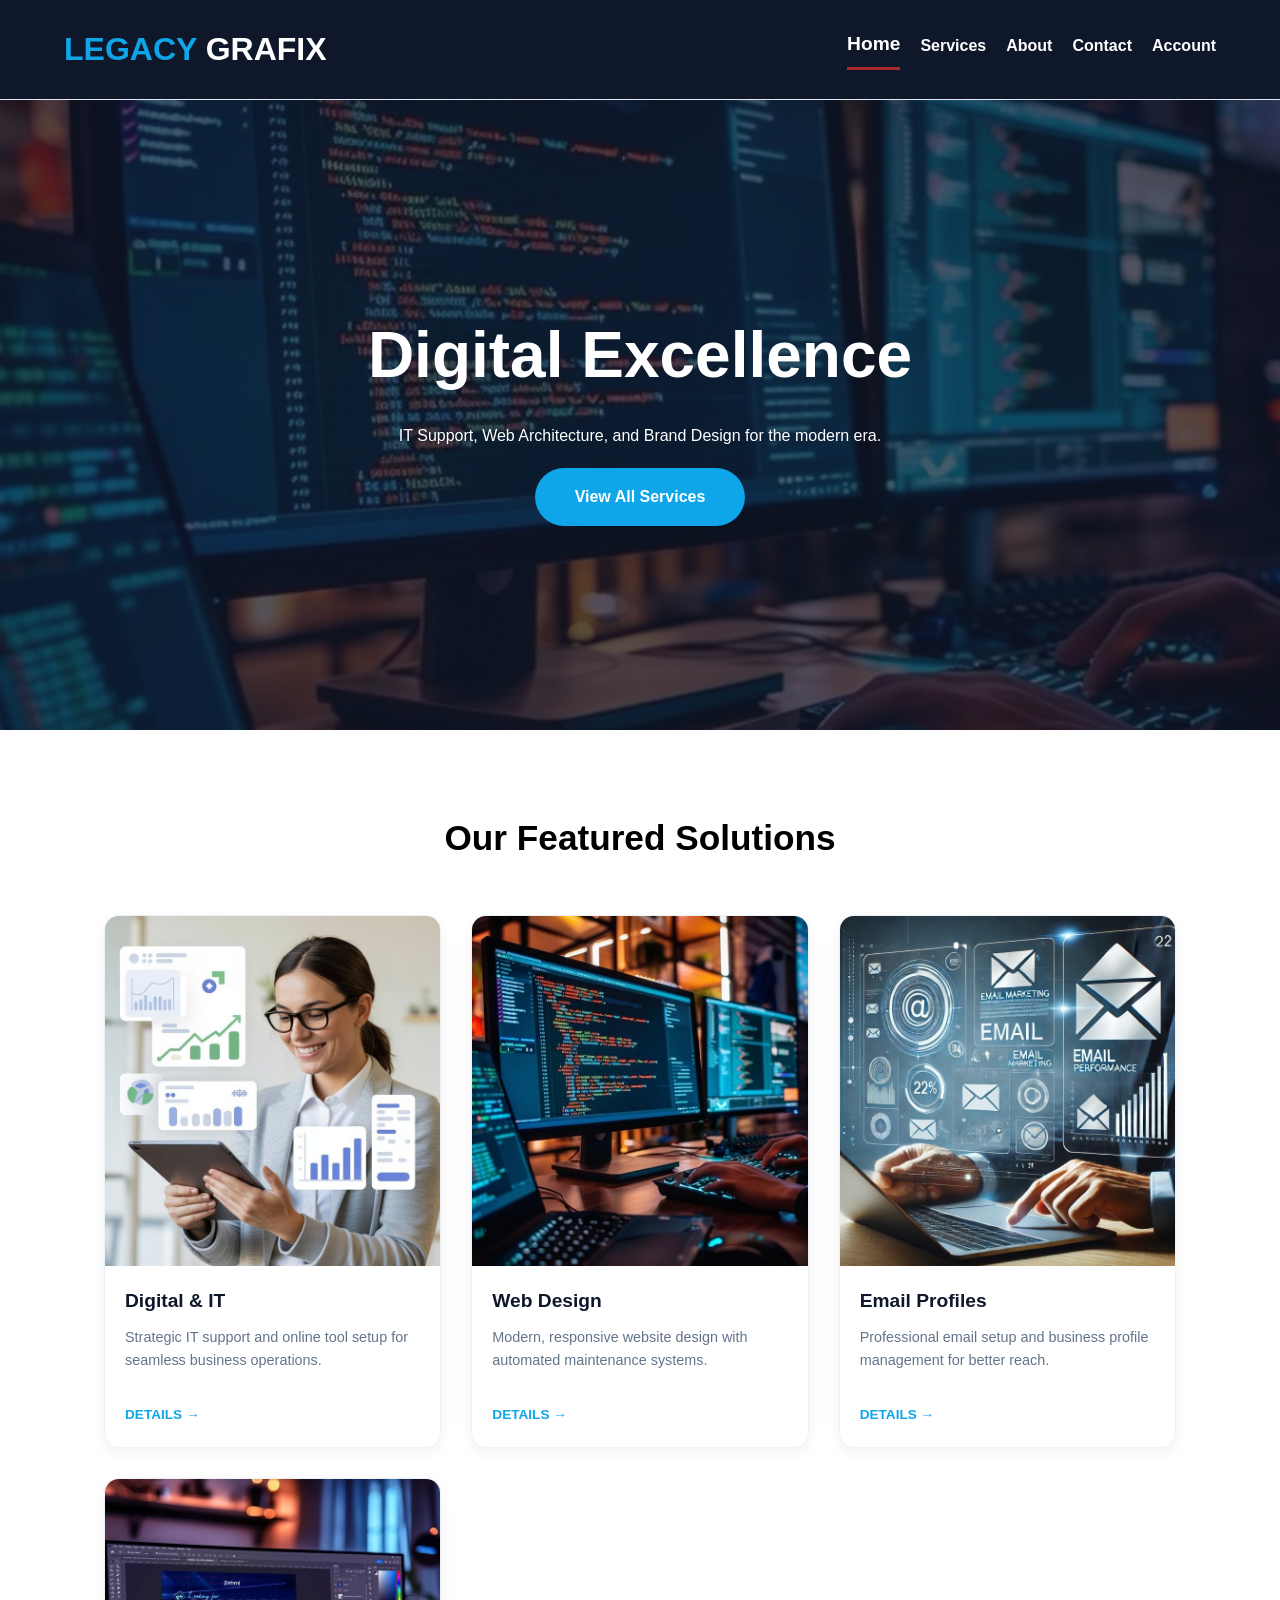
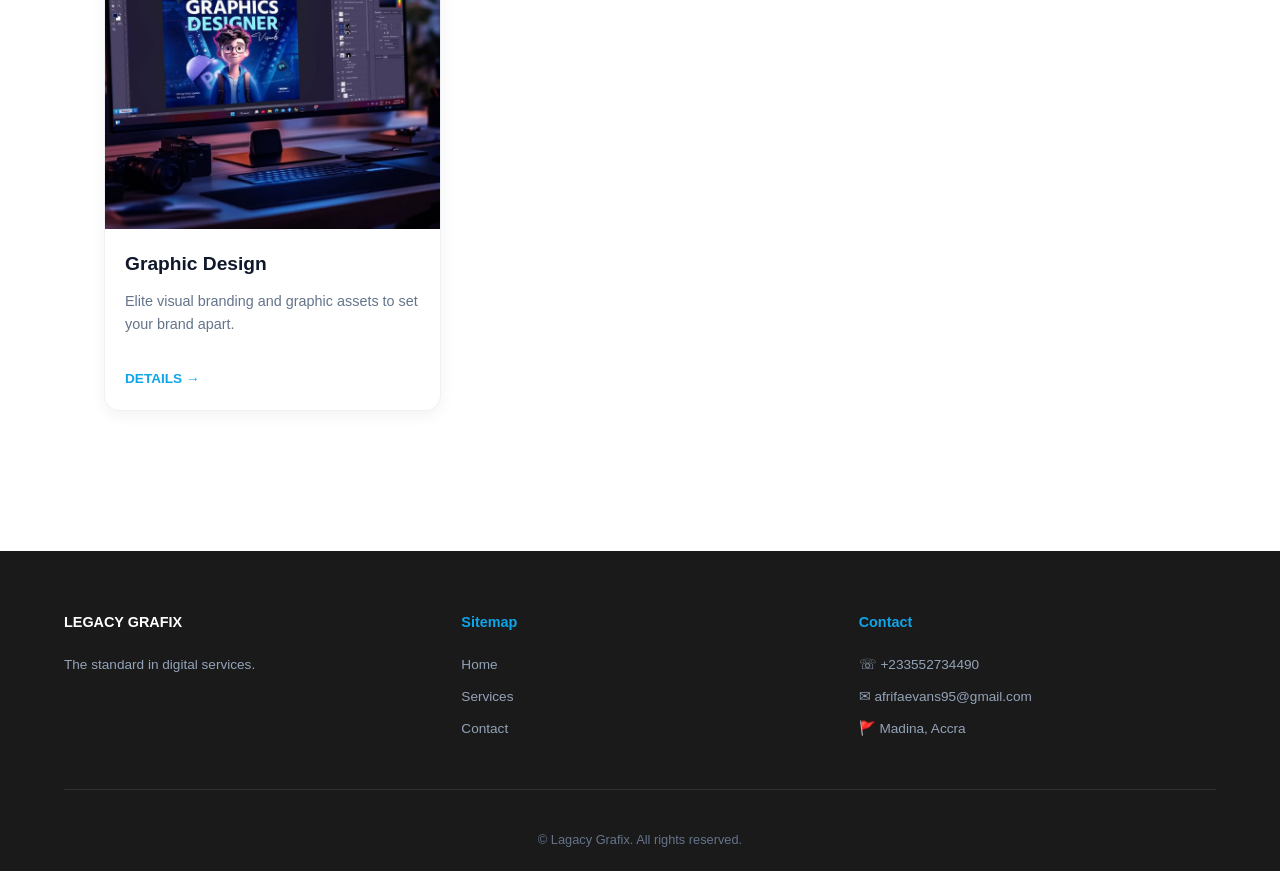
==== index.html @ 534a26d4 "Add files via upload" ====
<!DOCTYPE html>
<html lang="en">
<head>
    <meta charset="UTF-8">
    <meta name="viewport" content="width=device-width, initial-scale=1.0">
    <title>Home | Legacy Grafix</title>
    <link rel="stylesheet" href="style.css">
</head>
<body>

    <nav>
        <a class="logo" href="index.html">LEGACY <span style="color: white;">GRAFIX</span></a>
        
        <ul class="nav-links">
            <a class="nav-links active" href="index.html">Home</a>
            <a href="services.html">Services</a>
            <a href="about.html">About</a>
            <a href="contact.html">Contact</a>
            <a href="login.html">Account</a>
        </ul>
        <button class="hamburger" aria-label="Toggle menu" aria-expanded="false">
            <span></span>
            <span></span>
            <span></span>
        </button>
    </nav>

    <section class="header">
        <h1>Digital Excellence</h1>
        <p>IT Support, Web Architecture, and Brand Design for the modern era.</p>
        <a class="cta-btn" href="services.html">View All Services</a>
    </section>

    <section class="services-section">
        <h2 class="section-title">Our Featured Solutions</h2>
        
        <div class="product-grid">
            <!-- Card 1 -->
            <div class="product-card">
                <div class="product-image">
                    <img src="IMG/Digital & IT.jpg" alt="IT Services">
                </div>
                <div class="product-info">
                    <h3>Digital & IT</h3>
                    <p>Strategic IT support and online tool setup for seamless business operations.</p>
                    <a href="services.html" class="learn-more">Details &rarr;</a>
                </div>
            </div>

            <!-- Card 2 -->
            <div class="product-card">
                <div class="product-image">
                    <img src="IMG/Web Design.jpg" alt="Web Design">
                </div>
                <div class="product-info">
                    <h3>Web Design</h3>
                    <p>Modern, responsive website design with automated maintenance systems.</p>
                    <a href="services.html" class="learn-more">Details &rarr;</a>
                </div>
            </div>

            <!-- Card 3 -->
            <div class="product-card">
                <div class="product-image">
                    <img src="IMG/Email Profiles.jpg" alt="Profiles">
                </div>
                <div class="product-info">
                    <h3>Email Profiles</h3>
                    <p>Professional email setup and business profile management for better reach.</p>
                    <a href="services.html" class="learn-more">Details &rarr;</a>
                </div>
            </div>

            <!-- Card 4 -->
            <div class="product-card">
                <div class="product-image">
                    <img src="IMG/Graphics design.jpg" alt="Graphic Design">
                </div>
                <div class="product-info">
                    <h3>Graphic Design</h3>
                    <p>Elite visual branding and graphic assets to set your brand apart.</p>
                    <a href="services.html" class="learn-more">Details &rarr;</a>
                </div>
            </div>
        </div>
    </section>

    <footer>
        <div class="footer-grid">
            <div class="footer-col">
                <h4 style="color: white;">LEGACY GRAFIX</h4>
                <p>The standard in digital services.</p>
            </div>
            <div class="footer-col">
                <h4>Sitemap</h4>
                <a href="index.html">Home</a>
                <a href="services.html">Services</a>
                <a href="contact.html">Contact</a>
            </div>
            <div class="footer-col">
                <h4>Contact</h4>
                <p>&#9743; +233552734490</p>
                <p>&#9993; afrifaevans95@gmail.com</p>
                <p>&#128681; Madina, Accra</p>
            </div>
        </div>
        <div class="footer-bottom"> &copy; Lagacy Grafix. All rights reserved.</div>
    </footer>

    <script src="script.js"></script>
</body>
</html>
---- style.css ----
:root {
  --primary: #0ea5e9;
  --dark: #0f172a;
  --light: #f8fafc;
  --white: #ffffff;
  --text-muted: #64748b;
}
* {
  box-sizing: border-box;
  margin: 0;
  padding: 0;
}

a {
  text-decoration: none;
}

body {
  font-family: "Inter", sans-serif;
  line-height: 1.6;
}

/* NAVIGATION */
nav {
  display: flex;
  justify-content: space-between;
  padding: 1.5rem 5%;
  background: var(--dark);
  backdrop-filter: blur(10px);
  position: sticky;
  top: 0;
  z-index: 100;
  border-bottom: 1px solid #e2e8f0;
  align-items: center;
}
.logo {
  font-weight: 800;
  font-size: 2rem;
  color: var(--primary);
  text-decoration: none;
}
.nav-links a {
  margin-left: 20px;
  text-decoration: none;
  color: #ffffff;
  font-weight: 600;
  font-size: 1rem;
  padding-bottom: 8px;
}
.nav-links a:hover {
  color: #666;
  border-bottom: 3px solid #666;
  padding-bottom: 8px;
}
.nav-links.active {
  border-bottom: 3px solid brown;
  font-weight: 800;
  font-weight: bolder;
  color: white;
  padding-bottom: 8px;
  font-size: 1.2rem;
}
.nav-links.active:hover {
  color: #0ea5e9;
  border-bottom: 3px solid brown;
  padding-bottom: 8px;
}
/* Index page */
.header {
  height: 70vh;
  display: flex;
  flex-direction: column;
  justify-content: center;
  align-items: center;
  text-align: center;
  background:
    linear-gradient(rgba(15, 23, 42, 0.7), rgba(15, 23, 42, 0.7)),
    url("IMG/Web\ Design.jpg");
  background-size: cover;
  background-position: center;
  color: white;
  padding: 0 10%;
}
h1 {
  font-size: clamp(2.5rem, 5vw, 4rem);
  margin-bottom: 1rem;
}
.cta-btn {
  background: var(--primary);
  color: white;
  padding: 1rem 2.5rem;
  border-radius: 50px;
  text-decoration: none;
  font-weight: bold;
  transition: 0.3s;
  display: inline-block;
  margin-top: 20px;
}
.cta-btn:hover {
  background: rgb(143, 37, 37);
  transform: translateY(-10px);
}

/* SERVICES SECTION */
.services-section {
  padding: 80px 5%;
  max-width: 1200px;
  margin: 0 auto;
  text-align: center;
}
.section-title {
  font-size: 2.2rem;
  margin-bottom: 3rem;
}

.product-grid {
  display: grid;
  grid-template-columns: repeat(auto-fit, minmax(250px, 1fr));
  gap: 30px;
}

.product-card {
  background: var(--white);
  border-radius: 15px;
  overflow: hidden;
  box-shadow: 0 5px 15px rgba(0, 0, 0, 0.05);
  transition: 0.3s;
  text-align: left;
  border: 1px solid #edf2f7;
}

.product-card:hover {
  transform: translateY(-10px);
  box-shadow: 0 15px 30px rgba(0, 0, 0, 0.1);
}

.product-image {
  width: 100%;
  height: 350px;
  overflow: hidden;
}

.product-image img {
  width: 100%;
  height: 100%;
  object-fit: cover;
}

.product-info {
  padding: 20px;
}

.product-info h3 {
  font-size: 1.2rem;
  margin-bottom: 10px;
  color: var(--dark);
}

.product-info p {
  font-size: 0.9rem;
  color: var(--text-muted);
  margin-bottom: 15px;
  height: 60px;
  overflow: hidden;
}

.learn-more {
  color: #0ea5e9;
  text-decoration: none;
  font-weight: 700;
  font-size: 0.85rem;
  text-transform: uppercase;
}

/* CONTAINER */
.container {
  padding: 4rem 5%;
  max-width: 1300px;
  margin: 0 auto;
}
.header-box {
  text-align: center;
  margin-bottom: 4rem;
}
.header-box h1 {
  font-size: 2.5rem;
  margin-bottom: 10px;
}

/* E-COMMERCE STYLE GRID */
.product-grid {
  display: grid;
  grid-template-columns: repeat(auto-fit, minmax(280px, 1fr));
  gap: 30px;
}

/* SERVICE CARD */
.service-card {
  background: var(--white);
  border-radius: 16px;
  overflow: hidden;
  box-shadow: 0 4px 20px rgba(0, 0, 0, 0.08);
  transition:
    transform 0.3s ease,
    box-shadow 0.3s ease;
  display: flex;
  flex-direction: column;
}

.service-card:hover {
  transform: translateY(-8px);
  box-shadow: 0 12px 30px rgba(0, 0, 0, 0.15);
}

.image-frame {
  width: 100%;
  height: 220px;
  overflow: hidden;
}

.image-frame img {
  width: 100%;
  height: 350px;
  object-fit: cover;
  transition: transform 0.5s ease;
}

.service-card:hover img {
  transform: scale(1.1);
}

.content-frame {
  padding: 24px;
  display: flex;
  flex-direction: column;
  flex-grow: 1;
}

.category-tag {
  font-size: 0.75rem;
  text-transform: uppercase;
  color: var(--primary);
  font-weight: 700;
  letter-spacing: 1px;
  margin-bottom: 10px;
}

.content-frame h3 {
  font-size: 1.3rem;
  margin-bottom: 12px;
  color: var(--dark);
}

.content-frame p {
  font-size: 0.95rem;
  color: var(--text-muted);
  margin-bottom: 20px;
  flex-grow: 1;
}

.btn-order {
  background: #0ea5e9;
  color: white;
  text-align: center;
  padding: 12px;
  border-radius: 8px;
  text-decoration: none;
  font-weight: 600;
  transition: background 0.3s;
}

.btn-order:hover {
  background: #0284c7;
}

/* About Page */
.about-header {
  max-width: 800px;
  margin: 5rem auto 2rem;
  padding: 0 20px;
  text-align: center;
}
.about-header h1 {
  font-size: 3rem;
  margin-bottom: 1.5rem;
  letter-spacing: -1px;
}
.highlight {
  color: #0ea5e9;
  font-weight: bold;
}

/* MISSION & VISION SECTION */
.mv-container {
  display: grid;
  grid-template-columns: repeat(auto-fit, minmax(300px, 1fr));
  gap: 30px;
  max-width: 1100px;
  margin: 0 auto 5rem;
  padding: 0 5%;
}

.mv-card {
  background: var(--white);
  padding: 40px;
  border-radius: 24px;
  border: 1px solid #e2e8f0;
  box-shadow: 0 10px 30px rgba(0, 0, 0, 0.02);
  transition: 0.3s;
  position: relative;
  overflow: hidden;
}

.mv-card:hover {
  transform: translateY(-5px);
  border-color: var(--primary);
}

.mv-card h2 {
  font-size: 1.8rem;
  margin-bottom: 15px;
  color: var(--dark);
  display: flex;
  align-items: center;
  gap: 10px;
}

.mv-card p {
  color: var(--text-muted);
  font-size: 1.05rem;
}

.icon-circle {
  width: 45px;
  height: 45px;
  background: #e0f2fe;
  color: var(--primary);
  border-radius: 50%;
  display: flex;
  align-items: center;
  justify-content: center;
  font-weight: bold;
  font-size: 1.2rem;
}

/* TEAM SECTION */
.team-section {
  padding: 4rem 5%;
  max-width: 1200px;
  margin: 0 auto;
  text-align: center;
}
.team-section h2 {
  font-size: 2.2rem;
  margin-bottom: 3rem;
}
.team-grid {
  display: grid;
  grid-template-columns: repeat(auto-fit, minmax(250px, 1fr));
  gap: 40px;
}
.team-card {
  background: transparent;
  transition: 0.3s;
  display: flex;
  flex-direction: column;
  align-items: center;
}
.team-card:hover {
  transform: translateY(-10px);
}
.member-image {
  width: 200px;
  height: 200px;
  border-radius: 50%;
  overflow: hidden;
  margin-bottom: 1.5rem;
  border: 4px solid var(--primary);
  box-shadow: 0 10px 20px rgba(0, 0, 0, 0.1);
}
.member-image img {
  width: 100%;
  height: 400px;
  object-fit: cover;
}
.member-info {
  padding: 0;
}
.member-info h3 {
  font-size: 1.25rem;
  margin-bottom: 5px;
  color: var(--dark);
}
.member-info p {
  color: #0ea5e9;
  font-weight: 700;
  font-size: 0.85rem;
  text-transform: uppercase;
}

/* FOOTER */
footer {
  background: #1a1a1a;
  color: white;
  padding: 60px 5% 20px;
  margin-top: 60px;
}
.footer-grid {
  display: grid;
  grid-template-columns: repeat(auto-fit, minmax(200px, 1fr));
  gap: 40px;
  max-width: 1200px;
  margin: 0 auto;
}
.footer-col h4 {
  color: #0ea5e9;
  margin-bottom: 20px;
  font-size: 0.9rem;
}
.footer-col p,
.footer-col a {
  color: #94a3b8;
  font-size: 0.85rem;
  text-decoration: none;
  display: block;
  margin-bottom: 10px;
}
.footer-bottom {
  text-align: center;
  padding-top: 40px;
  border-top: 1px solid rgba(255, 255, 255, 0.1);
  margin-top: 40px;
  color: #64748b;
  font-size: 0.8rem;
}

/* HAMBURGER & RESPONSIVE NAV */
.hamburger {
  display: none;
  background: transparent;
  border: none;
  cursor: pointer;
  width: 40px;
  height: 30px;
  align-items: center;
  justify-content: center;
  gap: 4px;
  padding: 4px;
}
.hamburger span {
  display: block;
  height: 3px;
  width: 100%;
  background: #333;
  border-radius: 2px;
  transition:
    transform 200ms ease,
    opacity 200ms ease;
}

.nav-links {
  display: flex;
  align-items: center;
}

@media (max-width: 768px) {
  nav {
    padding: 1rem 4%;
  }
  .hamburger {
    display: flex;
    flex-direction: column;
  }
  .nav-links {
    position: absolute;
    top: 64px;
    right: 4%;
    background: var(--white);
    flex-direction: column;
    gap: 8px;
    padding: 20px 50px;
    border-radius: 10px;
    box-shadow: 0 8px 20px rgba(0, 0, 0, 0.08);
    transform-origin: top right;
    transform: scaleY(0);
    transition:
      transform 180ms ease-in-out,
      opacity 180ms ease-in-out;
    opacity: 0;
    z-index: 150;
  }
  .nav-links.open {
    transform: scaleY(1);
    opacity: 1;
  }
  .nav-links a {
    margin: 8px 0;
  }
}

@media (max-width: 420px) {
  .logo {
    font-size: 1.4rem;
  }
}
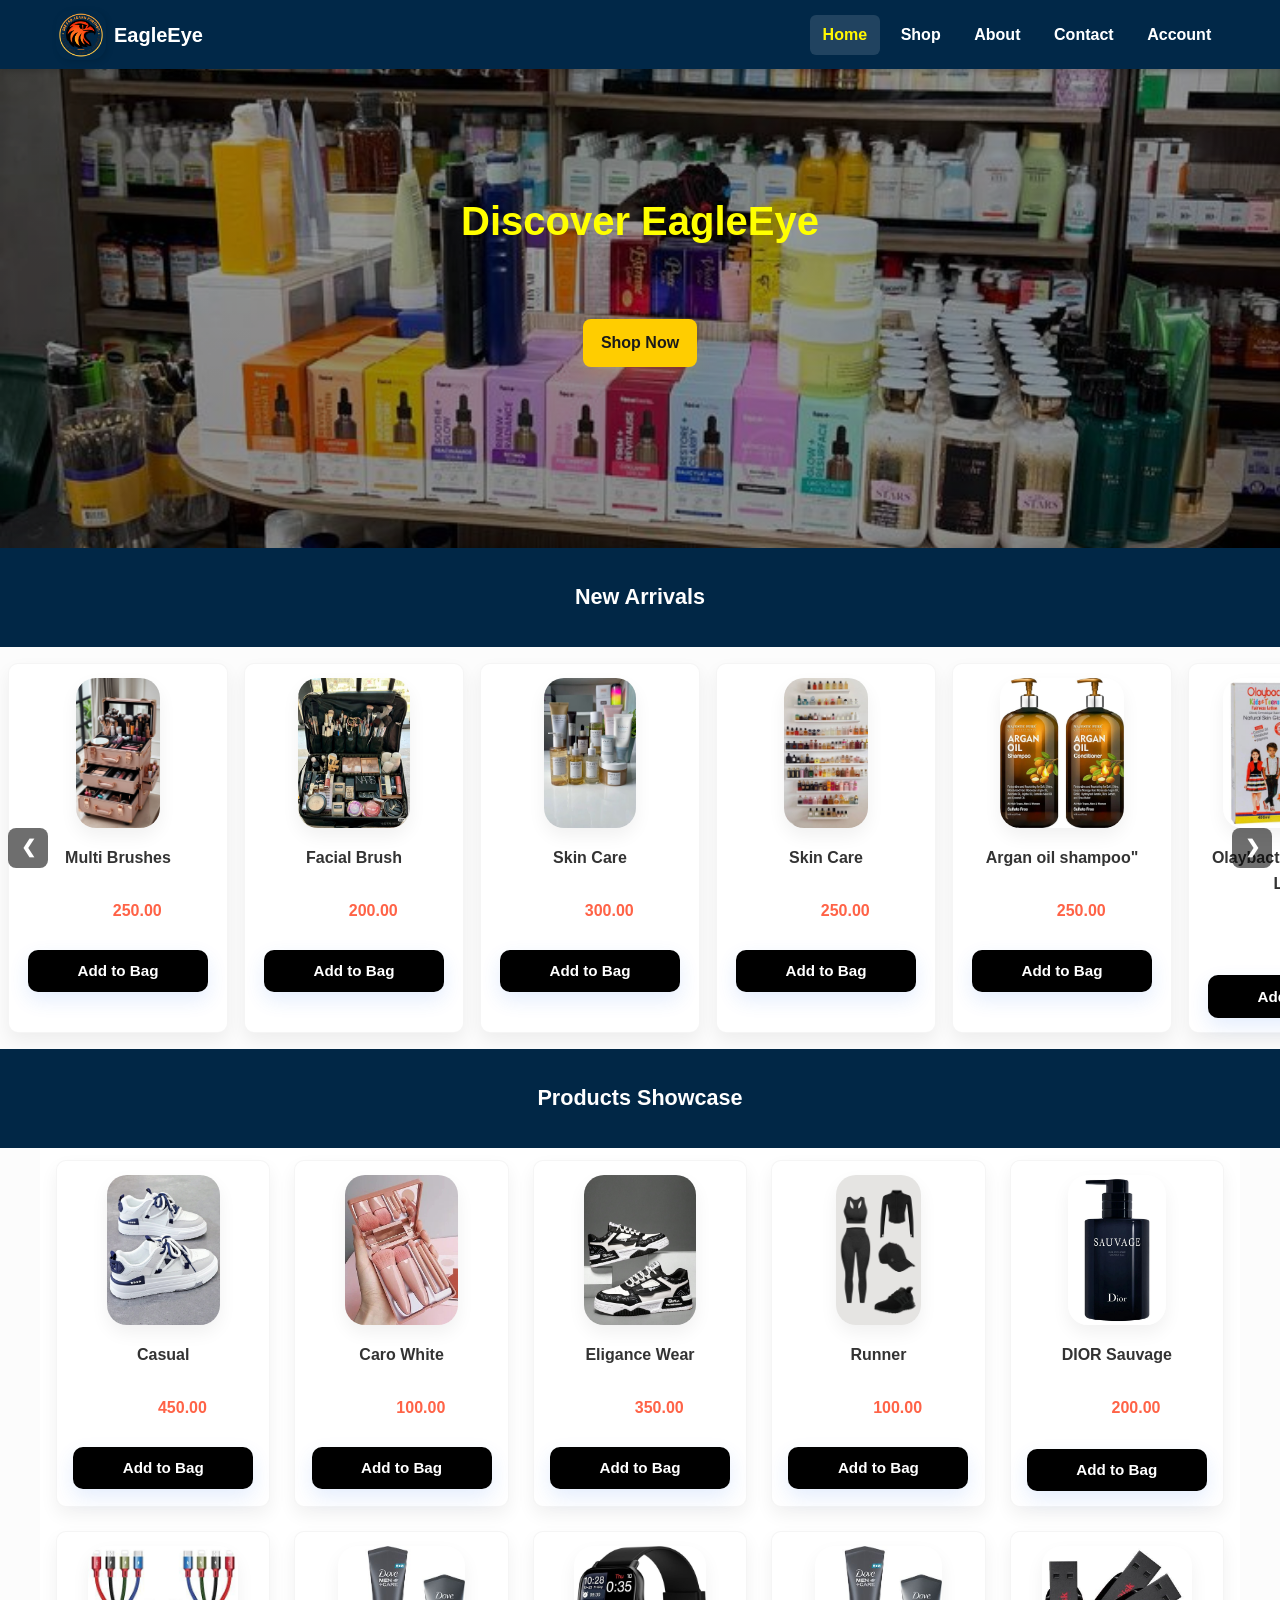
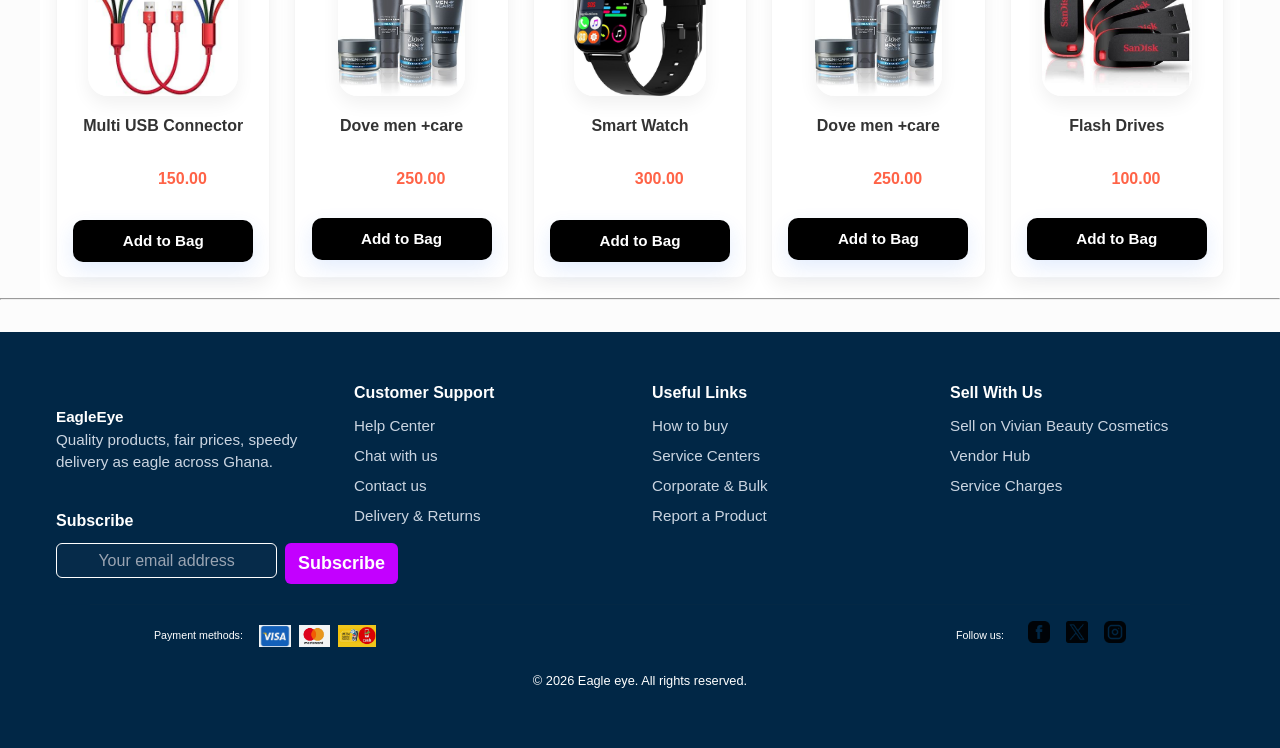
==== commit 8d9c13fd: "Add files via upload" ====
--- a/index.html
+++ b/index.html
@@ -3,110 +3,251 @@
 <head>
     <meta charset="UTF-8">
     <meta name="viewport" content="width=device-width, initial-scale=1.0">
-    <title>Home | Legacy Grafix</title>
+    <title>Home | EagleEye</title>
     <link rel="stylesheet" href="style.css">
 </head>
 <body>
-
-    <nav>
-        <a class="logo" href="index.html">LEGACY <span style="color: white;">GRAFIX</span></a>
-        
-        <ul class="nav-links">
-            <a class="nav-links active" href="index.html">Home</a>
-            <a href="services.html">Services</a>
-            <a href="about.html">About</a>
-            <a href="contact.html">Contact</a>
-            <a href="login.html">Account</a>
-        </ul>
-        <button class="hamburger" aria-label="Toggle menu" aria-expanded="false">
-            <span></span>
-            <span></span>
-            <span></span>
-        </button>
-    </nav>
-
-    <section class="header">
-        <h1>Digital Excellence</h1>
-        <p>IT Support, Web Architecture, and Brand Design for the modern era.</p>
-        <a class="cta-btn" href="services.html">View All Services</a>
-    </section>
-
-    <section class="services-section">
-        <h2 class="section-title">Our Featured Solutions</h2>
-        
-        <div class="product-grid">
-            <!-- Card 1 -->
-            <div class="product-card">
-                <div class="product-image">
-                    <img src="IMG/Digital & IT.jpg" alt="IT Services">
-                </div>
-                <div class="product-info">
-                    <h3>Digital & IT</h3>
-                    <p>Strategic IT support and online tool setup for seamless business operations.</p>
-                    <a href="services.html" class="learn-more">Details &rarr;</a>
-                </div>
-            </div>
-
-            <!-- Card 2 -->
-            <div class="product-card">
-                <div class="product-image">
-                    <img src="IMG/Web Design.jpg" alt="Web Design">
-                </div>
-                <div class="product-info">
-                    <h3>Web Design</h3>
-                    <p>Modern, responsive website design with automated maintenance systems.</p>
-                    <a href="services.html" class="learn-more">Details &rarr;</a>
-                </div>
-            </div>
-
-            <!-- Card 3 -->
-            <div class="product-card">
-                <div class="product-image">
-                    <img src="IMG/Email Profiles.jpg" alt="Profiles">
-                </div>
-                <div class="product-info">
-                    <h3>Email Profiles</h3>
-                    <p>Professional email setup and business profile management for better reach.</p>
-                    <a href="services.html" class="learn-more">Details &rarr;</a>
-                </div>
-            </div>
-
-            <!-- Card 4 -->
-            <div class="product-card">
-                <div class="product-image">
-                    <img src="IMG/Graphics design.jpg" alt="Graphic Design">
-                </div>
-                <div class="product-info">
-                    <h3>Graphic Design</h3>
-                    <p>Elite visual branding and graphic assets to set your brand apart.</p>
-                    <a href="services.html" class="learn-more">Details &rarr;</a>
-                </div>
+    <header>
+        <div class="navbar">
+            <div class="navbar-top">
+                <a class="brand" href="index.html"><img src="img/logos/EagleEye.png" alt="Logo">EagleEye</a>
+
+                <nav class="desktop" aria-label="Primary navigation">
+                    <ul class="nav-ul">
+                        <li><a class="active" href="index.html">Home</a></li>
+                        <li><a href="shop.html">Shop</a></li>
+                        <li><a href="about.html">About</a></li>
+                        <li><a href="contact.html">Contact</a></li>
+                        <li><a href="login.html">Account</a></li>
+                    </ul>
+                </nav>
+
+                <label class="nav-toggle" aria-controls="mobile-menu" aria-expanded="false" aria-label="Toggle navigation">☰</label>
+            </div>
+
+            <div id="mobile-menu" class="mobile-nav" aria-hidden="true">
+                <nav aria-label="Mobile primary navigation">
+                    <ul class="nav-ul">
+                        <li><a class="active" href="index.html">Home</a></li>
+                        <li><a href="shop.html">Shop</a></li>
+                        <li><a href="about.html">About</a></li>
+                        <li><a href="contact.html">Contact</a></li>
+                        <li><a href="login.html">Account</a></li>
+                    </ul>
+                </nav>
             </div>
         </div>
-    </section>
-
-    <footer>
-        <div class="footer-grid">
-            <div class="footer-col">
-                <h4 style="color: white;">LEGACY GRAFIX</h4>
-                <p>The standard in digital services.</p>
-            </div>
-            <div class="footer-col">
-                <h4>Sitemap</h4>
-                <a href="index.html">Home</a>
-                <a href="services.html">Services</a>
-                <a href="contact.html">Contact</a>
-            </div>
-            <div class="footer-col">
-                <h4>Contact</h4>
-                <p>&#9743; +233552734490</p>
-                <p>&#9993; afrifaevans95@gmail.com</p>
-                <p>&#128681; Madina, Accra</p>
+    </header>
+
+    <main class="site-main">
+        <section class="hero" aria-label="Hero">
+            <video class="hero-video" autoplay muted loop playsinline poster="vid/vid card (1).jpg">
+                <source src="vid/bg video ecommerce - Made with Clipchamp.mp4" type="video/mp4">
+                Your browser does not support the video tag.
+            </video>
+            <div class="hero-dim" aria-hidden="true"></div>
+            <div class="hero-overlay">
+                <h1 class="hero-title" style="color: yellow;">Discover EagleEye</h1>
+                <p style="margin-top:0.9rem"><a class="btn btn-primary" href="shop.html">Shop Now</a></p>
+            </div>
+        </section>
+
+        <!-- Sliding images -->
+        <section id="slider">
+            <h4 style="text-align: center; padding: 2rem 2rem; margin: 0; font-size: 1.35rem; color: rgb(255, 255, 255); background: rgb(1, 39, 70);">New Arrivals</h5>
+                <div class="slider-container">
+                    <button class="nav-btn left" type="button" aria-label="Scroll left" 
+                    onclick="scrollSlider(-1)">&#10094;</button>
+                <div class="slider" id="productSlider">
+            <div class="product-card">
+                <a href="#"><img src="img/Cusmetics 1.jpg" alt="Brush Case 1"><br></a>
+                <h4>Multi Brushes</h4><br>
+                <p>GH&#8373; <span style="color: tomato; font-size: 1rem; font-weight: bold;">250.00</span></p><br>
+                <button class="add-to-cart">Add to Bag</button>
+            </div>
+            <div class="product-card">
+                <a href="#"><img src="img/Cusmetics 2.jpg" alt="Facial Brush"></a>
+                <h4>Facial Brush</h4><br>
+                <p>GH&#8373; <span style="color: tomato; font-size: 1rem; font-weight: bold;">200.00</span></p><br>
+                <button class="add-to-cart">Add to Bag</button>
+            </div>
+            <div class="product-card">
+                <a href="#"><img src="img/Skin care 1.jpg" alt="Skin Care"></a>
+                <h4>Skin Care</h4><br></a>
+                <p>GH&#8373; <span style="color: tomato; font-size: 1rem; font-weight: bold;">300.00</span></p><br>
+                <button class="add-to-cart">Add to Bag</button>
+            </div>
+            <div class="product-card">
+                <a href="#"><img src="img/Skin care 2.jpg" alt="Skin Care"></a>
+                <h4>Skin Care</h4><br>
+                <p>GH&#8373; <span style="color: tomato; font-size: 1rem; font-weight: bold;">250.00</span></p><br>
+                <button class="add-to-cart">Add to Bag</button>
+            </div>
+            <div class="product-card">
+                <a href="#"><img src="img/Cosmetics/Argan oil shampoo.jpg" alt="Argan oil shampoo"></a>
+                <h4>Argan oil shampoo"</h4><br>
+                <p>GH&#8373; <span style="color: tomato; font-size: 1rem; font-weight: bold;">250.00</span></p><br>
+                <button class="add-to-cart">Add to Bag</button>
+            </div>
+            <div class="product-card">
+                <a href="#"><img src="img/Pomades/Olaybact Kids & Teens Lotion .jpg" alt="Olaybact Kids & Teens Lotion"></a>
+                <h4>Olaybact Kids & Teens Lotion</h4><br>
+                <p>GH&#8373; <span style="color: tomato; font-size: 1rem; font-weight: bold;">100.00</span></p><br>
+                <button class="add-to-cart">Add to Bag</button>
+            </div>
+            <div class="product-card">
+                <a href="#"><img src="img/Pomades/Fair Child Yellow.jpg" alt="Fair Child Yellow"></a>
+                <h4>Fair Child Yellow</h4><br>
+                <p>GH&#8373; <span style="color: tomato; font-size: 1rem; font-weight: bold;">90.00</span></p><br>
+                <button class="add-to-cart">Add to Bag</button>
+            </div>
+            <div class="product-card">
+                <a href="#"><img src="img/Pomades/Fair Child Orange.jpg" alt="Fair Child Lotion"></a>
+                <h4>Fair Child Lotion</h4><br>
+                <p>GH&#8373; <span style="color: tomato; font-size: 1rem; font-weight: bold;">90.00</span></p><br>
+                <button class="add-to-cart">Add to Bag</button>
+            </div>
+           
+            <button class="nav-btn right" type="button" aria-label="Scroll right" 
+            onclick="scrollSlider(1)">&#10095;</button>
+            </div>
+        </section>
+
+
+        <!-- product section -->
+        <section id="items">
+            <h4 style="text-align: center; padding: 2rem 2rem; margin: 0; font-size: 1.35rem; background-color: rgb(1, 39, 70); color: rgb(255, 255, 255);">Products Showcase</h4>
+            <div class="items-grid">
+                <div class="items-card">
+                    <a href="#"><img src="img/Sports Wear/Featured 1.jpg" alt="Casual Footwear"></a>
+                    <h4>Casual</h4><br>
+                    <p>GH&#8373; <span style="color: tomato; font-size: 1rem; font-weight: bold;">450.00</span></p><br>
+                    <button class="add-to-cart">Add to Bag</button>
+                </div>
+                <div class="items-card">
+                    <a href="#"><img src="img/Brush 1.jpg" alt="Brush"></a>
+                    <h4>Caro White</h4><br>
+                    <p>GH&#8373; <span style="color: tomato; font-size: 1rem; font-weight: bold;">100.00</span></p><br>
+                    <button class="add-to-cart">Add to Bag</button>
+                </div>
+                <div class="items-card">
+                    <a href="#"><img src="img/Sports Wear/Featured 2.jpg" alt="Footwear"></a>
+                    <h4>Eligance Wear</h4><br>
+                    <p>GH&#8373; <span style="color: tomato; font-size: 1rem; font-weight: bold;">350.00</span></p><br>
+                    <button class="add-to-cart">Add to Bag</button>
+                </div>
+                <div class="items-card">
+                    <a href="#"><img src="img/Sports Wear/Laptop Apple (5).jpg" alt="Sports Wear"></a>
+                    <h4>Runner</h4><br>
+                    <p>GH&#8373; <span style="color: tomato; font-size: 1rem; font-weight: bold;">100.00</span></p><br>
+                    <button class="add-to-cart">Add to Bag</button>
+                </div>
+                <div class="items-card">
+                    <a href="#"><img src="img/Cosmetics/DIOR Sauvage Shower Gel.jpg" alt="DIOR Sauvage"></a>
+                    <h4>DIOR Sauvage</h4><br>
+                    <p>GH&#8373; <span style="color: tomato; font-size: 1rem; font-weight: bold;">200.00</span></p></p><br>
+                    <button class="add-to-cart">Add to Bag</button>
+                </div>
+                <div class="items-card">
+                    <a href="#"><img src="img/Storage/2Pcs Short Multi USB Charging Cable 3A  2.jpg" alt="Charger"></a>
+                    <h4>Multi USB Connector</h4><br>
+                    <p>GH&#8373; <span style="color: tomato; font-size: 1rem; font-weight: bold;">150.00</span></p></p><br>
+                    <button class="add-to-cart">Add to Bag</button>
+                </div>
+                <div class="items-card">
+                    <a href="#"><img src="img/Cosmetics/Dove men +care.jpg" alt="Dove men +care"></a>
+                    <h4>Dove men +care</h4><br>
+                    <p>GH&#8373; <span style="color: tomato; font-size: 1rem; font-weight: bold;">250.00</span></p><br>
+                    <button class="add-to-cart">Add to Bag</button>
+                </div>
+                
+                <div class="items-card">
+                    <a href="#"><img src="img/Storage/smart watch 9.jpg" alt="Watch"></a>
+                    <h4>Smart Watch</h4><br>
+                    <p>GH&#8373; <span style="color: tomato; font-size: 1rem; font-weight: bold;">300.00</span></p></p><br>
+                    <button class="add-to-cart">Add to Bag</button>
+                </div>
+                
+                <div class="items-card">
+                    <a href="#"><img src="img/Cosmetics/Dove men +care.jpg" alt="Dove men +care"></a>
+                    <h4>Dove men +care</h4><br>
+                    <p>GH&#8373; <span style="color: tomato; font-size: 1rem; font-weight: bold;">250.00</span></p><br>
+                    <button class="add-to-cart">Add to Bag</button>
+                </div>
+
+                <div class="items-card">
+                    <a href="#"><img src="img/Storage/Flash Drives 7.jpg" alt="USB"></a>
+                    <h4>Flash Drives</h4><br>
+                    <p>GH&#8373; <span style="color: tomato; font-size: 1rem; font-weight: bold;">100.00</span></p><br>
+                    <button class="add-to-cart">Add to Bag</button>
+                </div>
+
+            </div>
+        </section>
+        <hr>
+    </main>
+
+    <!-- footer -->
+    <footer class="site-footer">
+        <div class="footer-inner">
+            <div class="footer-col">
+                <a class="brand" href="index.html"></a><br>
+                <p><strong style="color: #fff">EagleEye</strong><br>Quality products, fair prices, speedy delivery as eagle across Ghana.</p><br>
+                <div class="newsletter">
+                    <h4 style="margin-top:0.6rem">Subscribe</h4>
+                    <form id="newsletterForm" class="newsletter-form" action="#" novalidate>
+                        <input id="newsletterEmail" type="email" placeholder="Your email address" aria-label="Email" required>
+                        <button type="submit">Subscribe</button>
+                    </form>
+                    <small id="newsletterMsg" style="display:none;color:#9aa4b2;margin-top:0.4rem;"></small>
+                </div>
+            </div>
+            <div class="footer-col">
+                <h4>Customer Support</h4>
+                <ul class="footer-links">
+                    <li><a href="help.html">Help Center</a></li>
+                    <li><a href="contact.html">Chat with us</a></li>
+                    <li><a href="contact.html">Contact us</a></li>
+                    <li><a href="#">Delivery & Returns</a></li>
+                </ul>
+            </div>
+            <div class="footer-col">
+                <h4>Useful Links</h4>
+                <ul class="footer-links">
+                    <li><a href="#">How to buy</a></li>
+                    <li><a href="#">Service Centers</a></li>
+                    <li><a href="#">Corporate & Bulk</a></li>
+                    <li><a href="#">Report a Product</a></li>
+                </ul>
+            </div>
+            <div class="footer-col">
+                <h4>Sell With Us</h4>
+                <ul class="footer-links">
+                    <li><a href="#">Sell on Vivian Beauty Cosmetics</a></li>
+                    <li><a href="#">Vendor Hub</a></li>
+                    <li><a href="#">Service Charges</a></li>
+                </ul>
             </div>
         </div>
-        <div class="footer-bottom"> &copy; Lagacy Grafix. All rights reserved.</div>
+
+        <div class="container footer-bottom">
+            <div class="payments">
+                <small style="color:#fff;margin-right:0.5rem">Payment methods:</small>
+                <img src="img/logos/visa.jpg" alt="Visa" style="height:22px;opacity:0.95;">
+                <img src="img/logos/mastercard.png" alt="Mastercard" style="height:22px;opacity:0.95;">
+                <img src="img/logos/momo.jpeg" alt="Mobile Money" style="height:22px;opacity:0.95;">
+            </div>
+            <div class="socials">
+                <small style="color:#fff;margin-right:0.5rem">Follow us:</small>
+                <a href="www.facebook.com"><img src="img/logos/facebook.png" alt="Facebook"></a>
+                <a href="www.x.com"><img src="img/logos/twitter.png" alt="Twitter"></a>
+                <a href="www.instagram.com"><img src="img/logos/instagram.png" alt="Instagram"></a>
+            </div>
+            <div style="width:100%;text-align: center;color:#fff; margin-top:0.6rem" >&copy; 2026 Eagle eye. All rights reserved.</div>
+        </div>
     </footer>
 
-    <script src="script.js"></script>
+    <script src="scripts.js"></script>
+    
 </body>
-</html>
+</html>
--- a/style.css
+++ b/style.css
@@ -1,505 +1,781 @@
-:root {
-  --primary: #0ea5e9;
-  --dark: #0f172a;
-  --light: #f8fafc;
-  --white: #ffffff;
-  --text-muted: #64748b;
-}
 * {
+  padding: 0;
+  margin: 0;
   box-sizing: border-box;
+}
+body {
+  font-family: "Segoe UI", Tahoma, Geneva, Verdana, sans-serif;
+  min-height: 100vh;
+  -webkit-font-smoothing: antialiased;
+  -moz-osx-font-smoothing: grayscale;
+  background-color: #fcfcfc;
+  color: #333;
+  line-height: 1.6;
+}
+a {
+  text-decoration: none;
+  color: inherit;
+}
+.navbar {
+  background-color: rgb(1, 39, 70);
+  box-shadow: 3px 3px 5px rgba(0, 0, 0, 0.16);
+  position: fixed;
+  top: 0;
+  left: 0;
+  right: 0;
+  width: 100%;
+  z-index: 1000;
+  filter: brightness(1.03);
+}
+
+.navbar-top {
+  max-width: 1200px;
+  margin: 0 auto;
+  display: flex;
+  justify-content: space-between;
+  align-items: center;
+  padding: 0.6rem 1rem;
+  position: relative;
+  gap: 1rem;
+}
+
+.brand {
+  display: flex;
+  align-items: center;
+  gap: 0.5rem;
+  font-size: 20px;
+  font-weight: 600;
+  color: white;
+}
+.brand img {
+  height: 50px;
+  width: 50px;
+  display: block;
+  box-shadow: 2px 2px 6px rgba(0, 0, 0, 0.12);
+  border-radius: 15px;
+}
+
+/* Nav */
+.nav-ul {
+  list-style: none;
+  display: flex;
+  gap: 0.5rem;
   margin: 0;
   padding: 0;
-}
-
-a {
-  text-decoration: none;
-}
-
-body {
-  font-family: "Inter", sans-serif;
-  line-height: 1.6;
-}
-
-/* NAVIGATION */
-nav {
-  display: flex;
-  justify-content: space-between;
-  padding: 1.5rem 5%;
-  background: var(--dark);
-  backdrop-filter: blur(10px);
-  position: sticky;
-  top: 0;
-  z-index: 100;
-  border-bottom: 1px solid #e2e8f0;
-  align-items: center;
-}
-.logo {
-  font-weight: 800;
-  font-size: 2rem;
-  color: var(--primary);
-  text-decoration: none;
-}
-.nav-links a {
-  margin-left: 20px;
-  text-decoration: none;
-  color: #ffffff;
+  align-items: center;
+}
+.nav-ul a {
+  color: #fff;
+  padding: 0.45rem 0.8rem;
+  border-radius: 6px;
+  display: inline-block;
   font-weight: 600;
-  font-size: 1rem;
-  padding-bottom: 8px;
-}
-.nav-links a:hover {
-  color: #666;
-  border-bottom: 3px solid #666;
-  padding-bottom: 8px;
-}
-.nav-links.active {
-  border-bottom: 3px solid brown;
-  font-weight: 800;
-  font-weight: bolder;
-  color: white;
-  padding-bottom: 8px;
-  font-size: 1.2rem;
-}
-.nav-links.active:hover {
-  color: #0ea5e9;
-  border-bottom: 3px solid brown;
-  padding-bottom: 8px;
-}
-/* Index page */
-.header {
-  height: 70vh;
-  display: flex;
+}
+.nav-ul a:hover,
+.nav-ul a:focus {
+  background: rgba(255, 255, 255, 0.08);
+  outline: none;
+}
+.nav-ul .active {
+  background: rgba(255, 255, 255, 0.12);
+  color: rgb(255, 242, 0);
+}
+
+/* Mobile toggle */
+.nav-toggle {
+  border: 0;
+  color: #fff;
+  padding: 6px;
+  font-size: 1.4rem;
+  display: inline-flex;
+  align-items: center;
+  justify-content: center;
+  cursor: pointer;
+}
+.nav-toggle:focus {
+  outline: none;
+}
+
+/* Mobile menu hidden by default */
+.mobile-nav {
+  display: none;
+  background: rgb(0, 140, 255);
+  padding: 0.4rem 0.5rem;
+  transition:
+    max-height 280ms ease,
+    opacity 200ms ease;
+  opacity: 0;
+  overflow: hidden;
+}
+
+.mobile-nav.open {
+  display: block;
+  max-height: 1000px;
+  opacity: 1;
+}
+.mobile-nav .nav-ul {
   flex-direction: column;
+  gap: 0.25rem;
+}
+.mobile-nav .nav-ul a {
+  color: #fff;
+  padding: 0.7rem 0.6rem;
+  border-radius: 6px;
+  display: block;
+}
+
+@media (max-width: 768px) {
+  .nav-ul {
+    flex-direction: column;
+    gap: 0;
+  }
+  .nav-ul a {
+    width: 100%;
+    padding: 0.9rem 1rem;
+  }
+  .navbar-top {
+    padding: 0.5rem 0.9rem;
+  }
+
+  /* hide desktop nav, show toggle */
+  nav.desktop {
+    display: none;
+  }
+  .nav-toggle {
+    display: flex;
+  }
+
+  /* mobile menu container */
+  .mobile-nav {
+    display: block;
+
+    overflow: hidden;
+    max-height: 0;
+    transition: max-height 280ms ease;
+  }
+  .mobile-nav.open {
+    max-height: 400px;
+  }
+}
+
+@media (min-width: 769px) {
+  .nav-toggle {
+    display: none;
+  }
+  nav.desktop {
+    display: flex;
+  }
+}
+/* Main / hero */
+.site-main {
+  padding: 0;
+  margin-top: 4rem;
+  margin-bottom: 0.5rem;
+  margin-top: 8px;
+}
+.hero {
+  position: relative;
+  height: 60vh;
+  min-height: 320px;
+  display: flex;
+  align-items: center;
   justify-content: center;
-  align-items: center;
-  text-align: center;
-  background:
-    linear-gradient(rgba(15, 23, 42, 0.7), rgba(15, 23, 42, 0.7)),
-    url("IMG/Web\ Design.jpg");
-  background-size: cover;
-  background-position: center;
-  color: white;
-  padding: 0 10%;
-}
-h1 {
-  font-size: clamp(2.5rem, 5vw, 4rem);
-  margin-bottom: 1rem;
-}
-.cta-btn {
-  background: var(--primary);
-  color: white;
-  padding: 1rem 2.5rem;
-  border-radius: 50px;
-  text-decoration: none;
-  font-weight: bold;
-  transition: 0.3s;
-  display: inline-block;
-  margin-top: 20px;
-}
-.cta-btn:hover {
-  background: rgb(143, 37, 37);
-  transform: translateY(-10px);
-}
-
-/* SERVICES SECTION */
-.services-section {
-  padding: 80px 5%;
-  max-width: 1200px;
-  margin: 0 auto;
-  text-align: center;
-}
-.section-title {
-  font-size: 2.2rem;
-  margin-bottom: 3rem;
-}
-
-.product-grid {
-  display: grid;
-  grid-template-columns: repeat(auto-fit, minmax(250px, 1fr));
-  gap: 30px;
-}
-
-.product-card {
-  background: var(--white);
-  border-radius: 15px;
   overflow: hidden;
-  box-shadow: 0 5px 15px rgba(0, 0, 0, 0.05);
-  transition: 0.3s;
-  text-align: left;
-  border: 1px solid #edf2f7;
-}
-
-.product-card:hover {
-  transform: translateY(-10px);
-  box-shadow: 0 15px 30px rgba(0, 0, 0, 0.1);
-}
-
-.product-image {
-  width: 100%;
-  height: 350px;
-  overflow: hidden;
-}
-
-.product-image img {
+  background: #111;
+}
+.hero-video {
+  position: absolute;
+  inset: 0;
   width: 100%;
   height: 100%;
   object-fit: cover;
-}
-
-.product-info {
-  padding: 20px;
-}
-
-.product-info h3 {
-  font-size: 1.2rem;
-  margin-bottom: 10px;
-  color: var(--dark);
-}
-
-.product-info p {
-  font-size: 0.9rem;
-  color: var(--text-muted);
-  margin-bottom: 15px;
-  height: 60px;
-  overflow: hidden;
-}
-
-.learn-more {
-  color: #0ea5e9;
+  filter: brightness(0.85);
+  pointer-events: none;
+  margin: 0;
+}
+.hero-overlay {
+  position: relative;
+  z-index: 2;
+  text-align: center;
+  color: #fff;
+  padding: 2rem;
+  max-width: 1100px;
+}
+.hero-title {
+  font-size: clamp(1.4rem, 3.6vw, 2.6rem);
+  margin-bottom: 0.4rem;
+  font-weight: 700;
+}
+.hero-sub {
+  font-size: clamp(1rem, 2.2vw, 1.2rem);
+  opacity: 0.9;
+}
+.hero-dim {
+  position: absolute;
+  inset: 0;
+  background: linear-gradient(180deg, rgba(0, 0, 0, 0.25), rgba(0, 0, 0, 0.35));
+  z-index: 1;
+}
+.btn {
+  display: inline-block;
   text-decoration: none;
+  padding: 0.7rem 1.1rem;
+  border-radius: 8px;
   font-weight: 700;
-  font-size: 0.85rem;
-  text-transform: uppercase;
-}
-
-/* CONTAINER */
-.container {
-  padding: 4rem 5%;
-  max-width: 1300px;
-  margin: 0 auto;
-}
-.header-box {
-  text-align: center;
-  margin-bottom: 4rem;
-}
-.header-box h1 {
-  font-size: 2.5rem;
-  margin-bottom: 10px;
-}
-
-/* E-COMMERCE STYLE GRID */
-.product-grid {
-  display: grid;
-  grid-template-columns: repeat(auto-fit, minmax(280px, 1fr));
-  gap: 30px;
-}
-
-/* SERVICE CARD */
-.service-card {
-  background: var(--white);
-  border-radius: 16px;
-  overflow: hidden;
-  box-shadow: 0 4px 20px rgba(0, 0, 0, 0.08);
+  margin-top: 3rem;
+}
+.btn-primary {
+  background: #ffcd00;
+  color: #1a1a1a;
+  box-shadow: 0 6px 18px rgba(255, 205, 0, 0.14);
   transition:
-    transform 0.3s ease,
-    box-shadow 0.3s ease;
-  display: flex;
-  flex-direction: column;
-}
-
-.service-card:hover {
-  transform: translateY(-8px);
-  box-shadow: 0 12px 30px rgba(0, 0, 0, 0.15);
-}
-
-.image-frame {
-  width: 100%;
-  height: 220px;
-  overflow: hidden;
-}
-
-.image-frame img {
-  width: 100%;
-  height: 350px;
+    transform 0.12s ease,
+    box-shadow 0.12s ease;
+}
+.btn-primary:hover,
+.btn-primary:focus {
+  transform: translateY(-2px);
+  box-shadow: 0 10px 28px rgba(255, 205, 0, 0.18);
+  outline: none;
+}
+
+/* sliding images */
+.slider {
+  display: flex;
+  overflow-x: auto;
+  scroll-behavior: smooth;
+  gap: 1rem;
+  padding: 1rem 0.5rem;
+}
+.slider-container {
+  position: relative;
+}
+
+.nav-btn {
+  z-index: 1200;
+  opacity: 0.95;
+  background: rgba(0, 0, 0, 0.6);
+  color: #fff;
+  padding: 0.45rem 0.6rem;
+  border-radius: 8px;
+  width: 40px;
+  height: 40px;
+  display: inline-flex;
+  align-items: center;
+  justify-content: center;
+  border: none;
+}
+.slider-container {
+  position: relative;
+  overflow: visible;
+}
+
+.nav-btn.left,
+.nav-btn.right {
+  position: absolute;
+  top: 50%;
+  transform: translateY(-50%);
+}
+.nav-btn.left {
+  left: 8px;
+}
+.nav-btn.right {
+  right: 8px;
+}
+.nav-btn:focus {
+  outline: 3px solid rgba(31, 111, 235, 0.2);
+}
+
+@media (max-width: 480px) {
+  .nav-btn {
+    width: 34px;
+    height: 34px;
+    font-size: 1rem;
+  }
+}
+
+.product-card {
+  flex: 0 0 auto;
+  width: 220px;
+  border-radius: 10px;
+  padding: 0.9rem;
+  text-align: center;
+  background: rgb(255, 255, 255);
+  border: 1px solid rgba(15, 15, 15, 0.04);
+  box-shadow: 0 8px 18px rgba(10, 10, 10, 0.06);
+  transition:
+    transform 0.18s ease,
+    box-shadow 0.18s ease;
+  position: relative;
+  z-index: 1;
+}
+.product-card img {
+  max-width: 100%;
+  height: 150px;
   object-fit: cover;
-  transition: transform 0.5s ease;
-}
-
-.service-card:hover img {
-  transform: scale(1.1);
-}
-
-.content-frame {
-  padding: 24px;
-  display: flex;
-  flex-direction: column;
-  flex-grow: 1;
-}
-
-.category-tag {
-  font-size: 0.75rem;
-  text-transform: uppercase;
-  color: var(--primary);
+  margin-bottom: 0.6rem;
+  border-radius: 20px;
+  box-shadow: 0 6px 18px rgba(10, 10, 10, 0.06);
+  box-shadow: 0 8px 18px rgba(10, 10, 10, 0.06);
+}
+.product-card:hover {
+  transform: translateY(-6px);
+  box-shadow: 0 18px 40px rgba(10, 10, 10, 0.08);
+}
+
+/* Add-to-cart button styles */
+.add-to-cart {
+  display: inline-block;
+  background: #000000;
+  color: #fff;
+  border: none;
+  padding: 0.55rem 0.9rem;
+  border-radius: 10px;
+  cursor: pointer;
   font-weight: 700;
-  letter-spacing: 1px;
-  margin-bottom: 10px;
-}
-
-.content-frame h3 {
-  font-size: 1.3rem;
-  margin-bottom: 12px;
-  color: var(--dark);
-}
-
-.content-frame p {
   font-size: 0.95rem;
-  color: var(--text-muted);
-  margin-bottom: 20px;
-  flex-grow: 1;
-}
-
-.btn-order {
-  background: #0ea5e9;
-  color: white;
-  text-align: center;
-  padding: 12px;
-  border-radius: 8px;
-  text-decoration: none;
-  font-weight: 600;
-  transition: background 0.3s;
-}
-
-.btn-order:hover {
-  background: #0284c7;
-}
-
-/* About Page */
-.about-header {
-  max-width: 800px;
-  margin: 5rem auto 2rem;
-  padding: 0 20px;
-  text-align: center;
-}
-.about-header h1 {
-  font-size: 3rem;
-  margin-bottom: 1.5rem;
-  letter-spacing: -1px;
-}
-.highlight {
-  color: #0ea5e9;
-  font-weight: bold;
-}
-
-/* MISSION & VISION SECTION */
-.mv-container {
-  display: grid;
-  grid-template-columns: repeat(auto-fit, minmax(300px, 1fr));
-  gap: 30px;
-  max-width: 1100px;
-  margin: 0 auto 5rem;
-  padding: 0 5%;
-}
-
-.mv-card {
-  background: var(--white);
-  padding: 40px;
-  border-radius: 24px;
-  border: 1px solid #e2e8f0;
-  box-shadow: 0 10px 30px rgba(0, 0, 0, 0.02);
-  transition: 0.3s;
-  position: relative;
-  overflow: hidden;
-}
-
-.mv-card:hover {
-  transform: translateY(-5px);
-  border-color: var(--primary);
-}
-
-.mv-card h2 {
-  font-size: 1.8rem;
-  margin-bottom: 15px;
-  color: var(--dark);
-  display: flex;
-  align-items: center;
-  gap: 10px;
-}
-
-.mv-card p {
-  color: var(--text-muted);
-  font-size: 1.05rem;
-}
-
-.icon-circle {
-  width: 45px;
-  height: 45px;
-  background: #e0f2fe;
-  color: var(--primary);
-  border-radius: 50%;
-  display: flex;
-  align-items: center;
-  justify-content: center;
-  font-weight: bold;
-  font-size: 1.2rem;
-}
-
-/* TEAM SECTION */
-.team-section {
-  padding: 4rem 5%;
+  transition:
+    transform 0.12s ease,
+    box-shadow 0.12s ease,
+    opacity 0.12s ease;
+  box-shadow: 0 8px 20px rgba(31, 111, 235, 0.12);
+}
+.add-to-cart:hover {
+  transform: translateY(-3px);
+  box-shadow: 0 14px 30px rgba(31, 111, 235, 0.16);
+}
+.add-to-cart:active {
+  transform: translateY(-1px);
+}
+.add-to-cart[disabled] {
+  opacity: 0.6;
+  cursor: not-allowed;
+  transform: none;
+  box-shadow: none;
+}
+
+@media (max-width: 480px) {
+  .add-to-cart {
+    padding: 0.45rem 0.7rem;
+    font-size: 0.9rem;
+    border-radius: 8px;
+  }
+}
+
+.items-grid {
   max-width: 1200px;
   margin: 0 auto;
-  text-align: center;
-}
-.team-section h2 {
-  font-size: 2.2rem;
+  display: grid;
+  grid-template-columns: repeat(auto-fill, minmax(200px, 1fr));
+  gap: 1.5rem;
+  padding: 0.75rem 1rem 1.25rem 1rem;
+  background: #fff;
+}
+.items-card {
+  border-radius: 10px;
+  padding: 0.9rem;
+  text-align: center;
+  background: rgb(255, 255, 255);
+  border: 1px solid rgba(15, 15, 15, 0.04);
+  box-shadow: 0 8px 18px rgba(10, 10, 10, 0.06);
+  transition:
+    transform 0.18s ease,
+    box-shadow 0.18s ease;
+  position: relative;
+  z-index: 1;
+  display: flex;
+  flex-direction: column;
+  align-items: center;
+}
+.items-card img {
+  max-width: 100%;
+  height: 150px;
+  object-fit: cover;
+  margin-bottom: 0.6rem;
+  border-radius: 20px;
+  box-shadow: 0 6px 18px rgba(10, 10, 10, 0.06);
+  box-shadow: 0 8px 18px rgba(10, 10, 10, 0.06);
+}
+.items-card:hover {
+  transform: translateY(-6px);
+  box-shadow: 0 18px 40px rgba(10, 10, 10, 0.08);
+}
+
+.items-grid {
+  max-width: 1200px;
+  margin: 0 auto;
+  display: grid;
+  grid-template-columns: repeat(auto-fill, minmax(200px, 1fr));
+  gap: 1.5rem;
+  padding: 0.75rem 1rem 1.25rem 1rem;
+  background: #fff;
+}
+.items-card {
+  border-radius: 10px;
+  padding: 0.9rem;
+  text-align: center;
+  background: rgb(255, 255, 255);
+  border: 1px solid rgba(15, 15, 15, 0.04);
+  box-shadow: 0 8px 18px rgba(10, 10, 10, 0.06);
+  transition:
+    transform 0.18s ease,
+    box-shadow 0.18s ease;
+  position: relative;
+  z-index: 1;
+  display: flex;
+  flex-direction: column;
+  align-items: center;
+}
+.items-card img {
+  max-width: 100%;
+  height: 150px;
+  object-fit: cover;
+  margin-bottom: 0.6rem;
+  border-radius: 20px;
+  box-shadow: 0 6px 18px rgba(10, 10, 10, 0.06);
+  box-shadow: 0 8px 18px rgba(10, 10, 10, 0.06);
+}
+.items-card:hover {
+  transform: translateY(-6px);
+  box-shadow: 0 18px 40px rgba(10, 10, 10, 0.08);
+}
+
+/* Shop Page */
+.mini-search {
+  display: flex;
+  align-items: center;
+  margin-left: 0;
+  align-items: stretch;
+  width: 100%;
+  max-width: 400px;
+}
+.mini-search .search-input {
+  flex: 1;
+  min-width: 0;
+  padding: 10px 15px;
+  border: 2px solid #ccc;
+  border-right: none;
+  border-radius: 8px 0 0 8px;
+  outline: none;
+  font-size: 1rem;
+  transition: border-color 0.3s ease;
+}
+.mini-search .search-btn {
+  padding: 0 20px 5px;
+  width: 100px;
+  border: 2px solid black;
+  border-radius: 0 8px 8px 0;
+  background: black;
+  color: #fff;
+  font-size: 1rem;
+  cursor: pointer;
+  transition: background 0.3s ease;
+}
+.mini-search .search-input:focus {
+  border-color: #007bff;
+}
+
+/* About page */
+.hero1 {
+  padding: 4rem 1rem;
+  text-align: center;
+  background: linear-gradient(180deg, rgba(121, 49, 49, 0.05), transparent);
+}
+.hero h1 {
+  color: rgb(88, 183, 16);
+  font-size: 2.5rem;
+  margin-bottom: 1rem;
+}
+
+.container {
+  max-width: 1100px;
+  margin: 0 auto;
+  padding: 2rem;
+}
+
+/* About & Mission */
+.about-card {
+  background: white;
+  padding: 2.5rem;
+  border-radius: 15px;
+  box-shadow: 0 10px 30px rgba(0, 0, 0, 0.05);
   margin-bottom: 3rem;
+}
+.about-section h2 {
+  color: rgb(88, 183, 16);
+  margin-bottom: 1rem;
+}
+
+/* Team Grid */
+.team-title {
+  text-align: center;
+  margin-bottom: 2rem;
+  color: #333;
 }
 .team-grid {
   display: grid;
-  grid-template-columns: repeat(auto-fit, minmax(250px, 1fr));
-  gap: 40px;
-}
-.team-card {
-  background: transparent;
-  transition: 0.3s;
-  display: flex;
-  flex-direction: column;
-  align-items: center;
-}
-.team-card:hover {
-  transform: translateY(-10px);
-}
-.member-image {
-  width: 200px;
-  height: 200px;
+  grid-template-columns: repeat(auto-fit, minmax(200px, 1fr));
+  gap: 2rem;
+  margin-bottom: 4rem;
+}
+.team-member {
+  background: white;
+  padding: 1.5rem;
+  border-radius: 12px;
+  text-align: center;
+  box-shadow: 0 4px 15px rgba(0, 0, 0, 0.05);
+}
+.team-member img {
+  width: 100px;
+  height: 100px;
   border-radius: 50%;
-  overflow: hidden;
-  margin-bottom: 1.5rem;
-  border: 4px solid var(--primary);
-  box-shadow: 0 10px 20px rgba(0, 0, 0, 0.1);
-}
-.member-image img {
-  width: 100%;
-  height: 400px;
   object-fit: cover;
-}
-.member-info {
+  margin-bottom: 1rem;
+  border: 3px solid #eee;
+}
+.team-member h3 {
+  font-size: 1.1rem;
+  color: rgb(0, 140, 255);
+}
+.team-member p {
+  font-size: 0.9rem;
+  color: #777;
+}
+
+/* login page */
+.login-box {
+  background: rgba(44, 62, 80, 0.7);
+  padding: 50px 40px;
+  width: 330px;
+  margin-top: 90px;
+  margin-left: 180px;
+  margin: 90px auto 0;
+  border-radius: 10px;
+}
+h3 {
+  text-align: center;
+  color: rgb(0, 255, 0);
+  margin-bottom: 20px;
+  padding-bottom: 2px;
+}
+form {
+  width: 240px;
+  text-align: center;
+  margin-top: -10;
+}
+input {
+  width: 240px;
+  text-align: center;
+  font-size: 16px;
+  font-weight: 200;
+  transition: border 0.5s;
+  outline: none;
+  height: 35px;
+}
+button {
+  border: none;
+  width: 180px;
+  font-size: 18px;
+  font-weight: 600;
+  line-height: 25px;
+  padding: 10px 0;
+  border-radius: 10px;
+  background: gold;
+  cursor: pointer;
+}
+button:hover {
+  color: rgb(0, 255, 0);
+  background: black;
+}
+
+a {
+  color: rgb(0, 255, 0);
+}
+
+a:hover {
+  color: red;
+}
+p {
+  color: white;
+  padding-top: 2px;
+}
+
+/* signup */
+.signup-box {
+  background: rgba(44, 62, 80, 0.7);
+  padding: 50px 40px;
+  width: 330px;
+  margin-top: 90px;
+  margin-left: 180px;
+  margin: 90px auto 0;
+  border-radius: 10px;
+}
+
+/* footer styles (realistic) */
+.site-footer {
+  background: rgb(1, 39, 70);
+  color: #cbd5e1;
+  padding: 3rem 0 1.5rem;
+  margin-top: 2rem;
+  font-size: 0.95rem;
+}
+.site-footer .footer-inner {
+  max-width: 1200px;
+  margin: 0 auto;
+  padding: 0 1rem;
+  display: grid;
+  grid-template-columns: repeat(4, 1fr);
+  gap: 1.5rem;
+  align-items: start;
+}
+.site-footer h4 {
+  color: #fff;
+  margin-bottom: 0.6rem;
+  font-size: 1rem;
+}
+.site-footer p,
+.site-footer li {
+  color: #cbd5e1;
+  line-height: 1.5;
+}
+.site-footer .footer-links {
+  list-style: none;
   padding: 0;
-}
-.member-info h3 {
-  font-size: 1.25rem;
-  margin-bottom: 5px;
-  color: var(--dark);
-}
-.member-info p {
-  color: #0ea5e9;
-  font-weight: 700;
-  font-size: 0.85rem;
-  text-transform: uppercase;
-}
-
-/* FOOTER */
+  margin: 0;
+}
+.site-footer .footer-links li {
+  margin-bottom: 0.45rem;
+}
+/* newsletter form */
+.newsletter-form {
+  display: flex;
+  gap: 0.5rem;
+  margin-top: 0.6rem;
+}
+.newsletter-form input {
+  flex: 1 1 auto;
+  padding: 0.5rem 0.6rem;
+  border-radius: 6px;
+  border: 1px solid rgba(255, 255, 255, 0.08);
+  background: rgba(255, 255, 255, 0.02);
+  color: #fff;
+  outline: none;
+  border: 1px solid white;
+}
+.newsletter-form input::placeholder {
+  color: #9aa4b2;
+}
+.newsletter-form button {
+  padding: 0.5rem 0.8rem;
+  border-radius: 6px;
+  background: #c300ff;
+  color: #fff;
+  border: none;
+  cursor: pointer;
+}
+@media (max-width: 480px) {
+  .newsletter-form {
+    flex-direction: column;
+    align-items: stretch;
+  }
+  .newsletter-form input,
+  .newsletter-form button {
+    width: 100%;
+  }
+}
+.site-footer a {
+  color: #cbd5e1;
+  text-decoration: none;
+}
+.site-footer a:hover {
+  color: #fff;
+  text-decoration: underline;
+}
+.site-footer .brand {
+  display: flex;
+  align-items: center;
+  gap: 0.5rem;
+}
+.site-footer .footer-bottom {
+  border-top: 1px solid rgba(63, 62, 62, 0.05);
+  margin-top: 1.25rem;
+  padding-top: 1rem;
+  display: flex;
+  justify-content: space-between;
+  align-items: center;
+  flex-wrap: wrap;
+  gap: 0.75rem;
+}
+
+.site-footer .payments {
+  display: flex;
+  gap: 0.5rem;
+  align-items: center;
+  margin-left: 2rem;
+}
+.site-footer .socials {
+  display: flex;
+  gap: 0.5rem;
+  align-items: center;
+  margin-right: 2rem;
+}
+.socials img {
+  height: 22px;
+  width: auto;
+  display: inline-block;
+  margin-left: 0.5rem;
+  opacity: 0.9;
+  transition:
+    transform 0.12s ease,
+    opacity 0.12s ease;
+}
+.socials img:hover {
+  opacity: 1;
+  transform: translateY(-2px) scale(1.06);
+}
+@media (max-width: 800px) {
+  .site-footer .footer-inner {
+    grid-template-columns: repeat(2, 1fr);
+  }
+}
+@media (max-width: 480px) {
+  .site-footer .footer-inner {
+    grid-template-columns: 1fr;
+    text-align: left;
+  }
+  .site-footer .footer-bottom {
+    flex-direction: column;
+    text-align: center;
+  }
+}
+
+/* about page footer */
 footer {
-  background: #1a1a1a;
-  color: white;
-  padding: 60px 5% 20px;
-  margin-top: 60px;
-}
-.footer-grid {
+  background: rgb(1, 39, 70);
+  color: #eee;
+  padding: 3rem 1.5rem;
+  margin-top: 4rem;
+}
+.footer-content {
+  max-width: 1100px;
+  margin: 0 auto;
   display: grid;
   grid-template-columns: repeat(auto-fit, minmax(200px, 1fr));
-  gap: 40px;
-  max-width: 1200px;
-  margin: 0 auto;
-}
-.footer-col h4 {
-  color: #0ea5e9;
-  margin-bottom: 20px;
+  gap: 2.5rem;
+}
+.footer-section h4 {
+  color: white;
+  margin-bottom: 1.2rem;
+}
+.footer-section p,
+.footer-section li {
   font-size: 0.9rem;
-}
-.footer-col p,
-.footer-col a {
-  color: #94a3b8;
-  font-size: 0.85rem;
-  text-decoration: none;
-  display: block;
-  margin-bottom: 10px;
+  margin-bottom: 0.5rem;
 }
 .footer-bottom {
   text-align: center;
-  padding-top: 40px;
-  border-top: 1px solid rgba(255, 255, 255, 0.1);
-  margin-top: 40px;
-  color: #64748b;
+  padding-top: 2rem;
+  margin-top: 2rem;
+  border-top: 1px solid #444;
   font-size: 0.8rem;
 }
-
-/* HAMBURGER & RESPONSIVE NAV */
-.hamburger {
-  display: none;
-  background: transparent;
-  border: none;
-  cursor: pointer;
-  width: 40px;
-  height: 30px;
-  align-items: center;
-  justify-content: center;
-  gap: 4px;
-  padding: 4px;
-}
-.hamburger span {
-  display: block;
-  height: 3px;
-  width: 100%;
-  background: #333;
-  border-radius: 2px;
-  transition:
-    transform 200ms ease,
-    opacity 200ms ease;
-}
-
-.nav-links {
-  display: flex;
-  align-items: center;
-}
-
-@media (max-width: 768px) {
-  nav {
-    padding: 1rem 4%;
-  }
-  .hamburger {
-    display: flex;
-    flex-direction: column;
-  }
-  .nav-links {
-    position: absolute;
-    top: 64px;
-    right: 4%;
-    background: var(--white);
-    flex-direction: column;
-    gap: 8px;
-    padding: 20px 50px;
-    border-radius: 10px;
-    box-shadow: 0 8px 20px rgba(0, 0, 0, 0.08);
-    transform-origin: top right;
-    transform: scaleY(0);
-    transition:
-      transform 180ms ease-in-out,
-      opacity 180ms ease-in-out;
-    opacity: 0;
-    z-index: 150;
-  }
-  .nav-links.open {
-    transform: scaleY(1);
-    opacity: 1;
-  }
-  .nav-links a {
-    margin: 8px 0;
-  }
-}
-
-@media (max-width: 420px) {
-  .logo {
-    font-size: 1.4rem;
-  }
-}
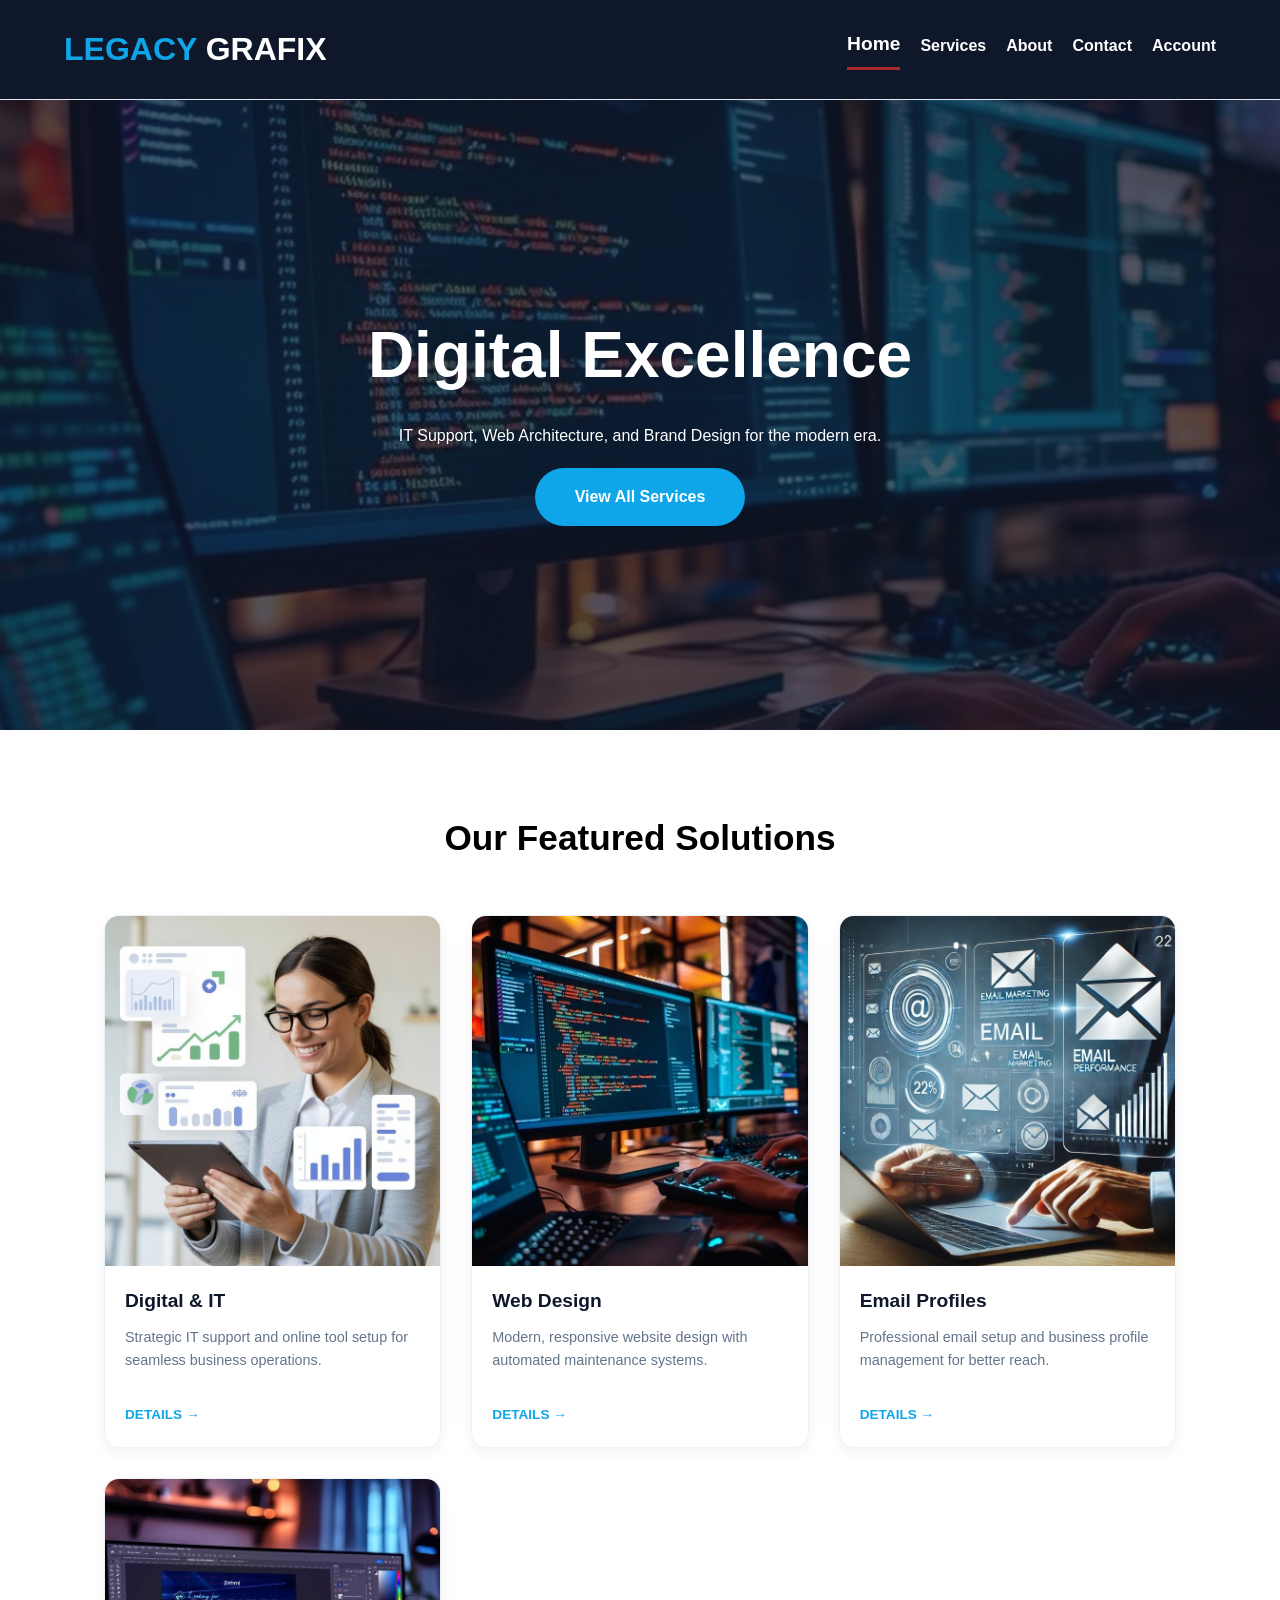
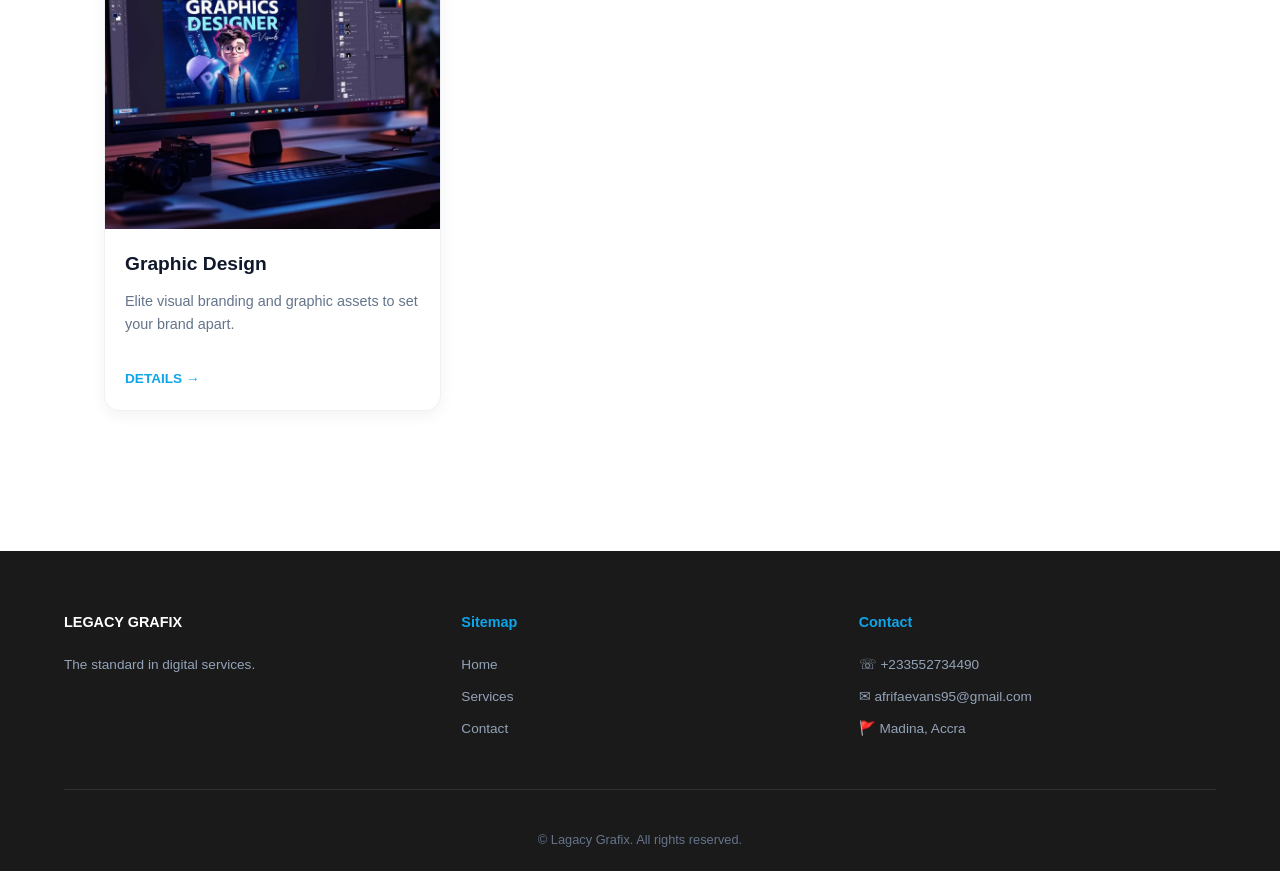
==== commit 409ee15d: "Add files via upload" ====
--- a/index.html
+++ b/index.html
@@ -3,251 +3,110 @@
 <head>
     <meta charset="UTF-8">
     <meta name="viewport" content="width=device-width, initial-scale=1.0">
-    <title>Home | EagleEye</title>
+    <title>Home | Legacy Grafix</title>
     <link rel="stylesheet" href="style.css">
 </head>
 <body>
-    <header>
-        <div class="navbar">
-            <div class="navbar-top">
-                <a class="brand" href="index.html"><img src="img/logos/EagleEye.png" alt="Logo">EagleEye</a>
 
-                <nav class="desktop" aria-label="Primary navigation">
-                    <ul class="nav-ul">
-                        <li><a class="active" href="index.html">Home</a></li>
-                        <li><a href="shop.html">Shop</a></li>
-                        <li><a href="about.html">About</a></li>
-                        <li><a href="contact.html">Contact</a></li>
-                        <li><a href="login.html">Account</a></li>
-                    </ul>
-                </nav>
+    <nav>
+        <a class="logo" href="index.html">LEGACY <span style="color: white;">GRAFIX</span></a>
+        
+        <ul class="nav-links">
+            <a class="nav-links active" href="index.html">Home</a>
+            <a href="services.html">Services</a>
+            <a href="about.html">About</a>
+            <a href="contact.html">Contact</a>
+            <a href="login.html">Account</a>
+        </ul>
+        <button class="hamburger" aria-label="Toggle menu" aria-expanded="false">
+            <span></span>
+            <span></span>
+            <span></span>
+        </button>
+    </nav>
 
-                <label class="nav-toggle" aria-controls="mobile-menu" aria-expanded="false" aria-label="Toggle navigation">☰</label>
+    <section class="header">
+        <h1>Digital Excellence</h1>
+        <p>IT Support, Web Architecture, and Brand Design for the modern era.</p>
+        <a class="cta-btn" href="services.html">View All Services</a>
+    </section>
+
+    <section class="services-section">
+        <h2 class="section-title">Our Featured Solutions</h2>
+        
+        <div class="product-grid">
+            <!-- Card 1 -->
+            <div class="product-card">
+                <div class="product-image">
+                    <img src="IMG/Digital & IT.jpg" alt="IT Services">
+                </div>
+                <div class="product-info">
+                    <h3>Digital & IT</h3>
+                    <p>Strategic IT support and online tool setup for seamless business operations.</p>
+                    <a href="services.html" class="learn-more">Details &rarr;</a>
+                </div>
             </div>
 
-            <div id="mobile-menu" class="mobile-nav" aria-hidden="true">
-                <nav aria-label="Mobile primary navigation">
-                    <ul class="nav-ul">
-                        <li><a class="active" href="index.html">Home</a></li>
-                        <li><a href="shop.html">Shop</a></li>
-                        <li><a href="about.html">About</a></li>
-                        <li><a href="contact.html">Contact</a></li>
-                        <li><a href="login.html">Account</a></li>
-                    </ul>
-                </nav>
+            <!-- Card 2 -->
+            <div class="product-card">
+                <div class="product-image">
+                    <img src="IMG/Web Design.jpg" alt="Web Design">
+                </div>
+                <div class="product-info">
+                    <h3>Web Design</h3>
+                    <p>Modern, responsive website design with automated maintenance systems.</p>
+                    <a href="services.html" class="learn-more">Details &rarr;</a>
+                </div>
+            </div>
+
+            <!-- Card 3 -->
+            <div class="product-card">
+                <div class="product-image">
+                    <img src="IMG/Email Profiles.jpg" alt="Profiles">
+                </div>
+                <div class="product-info">
+                    <h3>Email Profiles</h3>
+                    <p>Professional email setup and business profile management for better reach.</p>
+                    <a href="services.html" class="learn-more">Details &rarr;</a>
+                </div>
+            </div>
+
+            <!-- Card 4 -->
+            <div class="product-card">
+                <div class="product-image">
+                    <img src="IMG/Graphics design.jpg" alt="Graphic Design">
+                </div>
+                <div class="product-info">
+                    <h3>Graphic Design</h3>
+                    <p>Elite visual branding and graphic assets to set your brand apart.</p>
+                    <a href="services.html" class="learn-more">Details &rarr;</a>
+                </div>
             </div>
         </div>
-    </header>
+    </section>
 
-    <main class="site-main">
-        <section class="hero" aria-label="Hero">
-            <video class="hero-video" autoplay muted loop playsinline poster="vid/vid card (1).jpg">
-                <source src="vid/bg video ecommerce - Made with Clipchamp.mp4" type="video/mp4">
-                Your browser does not support the video tag.
-            </video>
-            <div class="hero-dim" aria-hidden="true"></div>
-            <div class="hero-overlay">
-                <h1 class="hero-title" style="color: yellow;">Discover EagleEye</h1>
-                <p style="margin-top:0.9rem"><a class="btn btn-primary" href="shop.html">Shop Now</a></p>
-            </div>
-        </section>
-
-        <!-- Sliding images -->
-        <section id="slider">
-            <h4 style="text-align: center; padding: 2rem 2rem; margin: 0; font-size: 1.35rem; color: rgb(255, 255, 255); background: rgb(1, 39, 70);">New Arrivals</h5>
-                <div class="slider-container">
-                    <button class="nav-btn left" type="button" aria-label="Scroll left" 
-                    onclick="scrollSlider(-1)">&#10094;</button>
-                <div class="slider" id="productSlider">
-            <div class="product-card">
-                <a href="#"><img src="img/Cusmetics 1.jpg" alt="Brush Case 1"><br></a>
-                <h4>Multi Brushes</h4><br>
-                <p>GH&#8373; <span style="color: tomato; font-size: 1rem; font-weight: bold;">250.00</span></p><br>
-                <button class="add-to-cart">Add to Bag</button>
-            </div>
-            <div class="product-card">
-                <a href="#"><img src="img/Cusmetics 2.jpg" alt="Facial Brush"></a>
-                <h4>Facial Brush</h4><br>
-                <p>GH&#8373; <span style="color: tomato; font-size: 1rem; font-weight: bold;">200.00</span></p><br>
-                <button class="add-to-cart">Add to Bag</button>
-            </div>
-            <div class="product-card">
-                <a href="#"><img src="img/Skin care 1.jpg" alt="Skin Care"></a>
-                <h4>Skin Care</h4><br></a>
-                <p>GH&#8373; <span style="color: tomato; font-size: 1rem; font-weight: bold;">300.00</span></p><br>
-                <button class="add-to-cart">Add to Bag</button>
-            </div>
-            <div class="product-card">
-                <a href="#"><img src="img/Skin care 2.jpg" alt="Skin Care"></a>
-                <h4>Skin Care</h4><br>
-                <p>GH&#8373; <span style="color: tomato; font-size: 1rem; font-weight: bold;">250.00</span></p><br>
-                <button class="add-to-cart">Add to Bag</button>
-            </div>
-            <div class="product-card">
-                <a href="#"><img src="img/Cosmetics/Argan oil shampoo.jpg" alt="Argan oil shampoo"></a>
-                <h4>Argan oil shampoo"</h4><br>
-                <p>GH&#8373; <span style="color: tomato; font-size: 1rem; font-weight: bold;">250.00</span></p><br>
-                <button class="add-to-cart">Add to Bag</button>
-            </div>
-            <div class="product-card">
-                <a href="#"><img src="img/Pomades/Olaybact Kids & Teens Lotion .jpg" alt="Olaybact Kids & Teens Lotion"></a>
-                <h4>Olaybact Kids & Teens Lotion</h4><br>
-                <p>GH&#8373; <span style="color: tomato; font-size: 1rem; font-weight: bold;">100.00</span></p><br>
-                <button class="add-to-cart">Add to Bag</button>
-            </div>
-            <div class="product-card">
-                <a href="#"><img src="img/Pomades/Fair Child Yellow.jpg" alt="Fair Child Yellow"></a>
-                <h4>Fair Child Yellow</h4><br>
-                <p>GH&#8373; <span style="color: tomato; font-size: 1rem; font-weight: bold;">90.00</span></p><br>
-                <button class="add-to-cart">Add to Bag</button>
-            </div>
-            <div class="product-card">
-                <a href="#"><img src="img/Pomades/Fair Child Orange.jpg" alt="Fair Child Lotion"></a>
-                <h4>Fair Child Lotion</h4><br>
-                <p>GH&#8373; <span style="color: tomato; font-size: 1rem; font-weight: bold;">90.00</span></p><br>
-                <button class="add-to-cart">Add to Bag</button>
-            </div>
-           
-            <button class="nav-btn right" type="button" aria-label="Scroll right" 
-            onclick="scrollSlider(1)">&#10095;</button>
-            </div>
-        </section>
-
-
-        <!-- product section -->
-        <section id="items">
-            <h4 style="text-align: center; padding: 2rem 2rem; margin: 0; font-size: 1.35rem; background-color: rgb(1, 39, 70); color: rgb(255, 255, 255);">Products Showcase</h4>
-            <div class="items-grid">
-                <div class="items-card">
-                    <a href="#"><img src="img/Sports Wear/Featured 1.jpg" alt="Casual Footwear"></a>
-                    <h4>Casual</h4><br>
-                    <p>GH&#8373; <span style="color: tomato; font-size: 1rem; font-weight: bold;">450.00</span></p><br>
-                    <button class="add-to-cart">Add to Bag</button>
-                </div>
-                <div class="items-card">
-                    <a href="#"><img src="img/Brush 1.jpg" alt="Brush"></a>
-                    <h4>Caro White</h4><br>
-                    <p>GH&#8373; <span style="color: tomato; font-size: 1rem; font-weight: bold;">100.00</span></p><br>
-                    <button class="add-to-cart">Add to Bag</button>
-                </div>
-                <div class="items-card">
-                    <a href="#"><img src="img/Sports Wear/Featured 2.jpg" alt="Footwear"></a>
-                    <h4>Eligance Wear</h4><br>
-                    <p>GH&#8373; <span style="color: tomato; font-size: 1rem; font-weight: bold;">350.00</span></p><br>
-                    <button class="add-to-cart">Add to Bag</button>
-                </div>
-                <div class="items-card">
-                    <a href="#"><img src="img/Sports Wear/Laptop Apple (5).jpg" alt="Sports Wear"></a>
-                    <h4>Runner</h4><br>
-                    <p>GH&#8373; <span style="color: tomato; font-size: 1rem; font-weight: bold;">100.00</span></p><br>
-                    <button class="add-to-cart">Add to Bag</button>
-                </div>
-                <div class="items-card">
-                    <a href="#"><img src="img/Cosmetics/DIOR Sauvage Shower Gel.jpg" alt="DIOR Sauvage"></a>
-                    <h4>DIOR Sauvage</h4><br>
-                    <p>GH&#8373; <span style="color: tomato; font-size: 1rem; font-weight: bold;">200.00</span></p></p><br>
-                    <button class="add-to-cart">Add to Bag</button>
-                </div>
-                <div class="items-card">
-                    <a href="#"><img src="img/Storage/2Pcs Short Multi USB Charging Cable 3A  2.jpg" alt="Charger"></a>
-                    <h4>Multi USB Connector</h4><br>
-                    <p>GH&#8373; <span style="color: tomato; font-size: 1rem; font-weight: bold;">150.00</span></p></p><br>
-                    <button class="add-to-cart">Add to Bag</button>
-                </div>
-                <div class="items-card">
-                    <a href="#"><img src="img/Cosmetics/Dove men +care.jpg" alt="Dove men +care"></a>
-                    <h4>Dove men +care</h4><br>
-                    <p>GH&#8373; <span style="color: tomato; font-size: 1rem; font-weight: bold;">250.00</span></p><br>
-                    <button class="add-to-cart">Add to Bag</button>
-                </div>
-                
-                <div class="items-card">
-                    <a href="#"><img src="img/Storage/smart watch 9.jpg" alt="Watch"></a>
-                    <h4>Smart Watch</h4><br>
-                    <p>GH&#8373; <span style="color: tomato; font-size: 1rem; font-weight: bold;">300.00</span></p></p><br>
-                    <button class="add-to-cart">Add to Bag</button>
-                </div>
-                
-                <div class="items-card">
-                    <a href="#"><img src="img/Cosmetics/Dove men +care.jpg" alt="Dove men +care"></a>
-                    <h4>Dove men +care</h4><br>
-                    <p>GH&#8373; <span style="color: tomato; font-size: 1rem; font-weight: bold;">250.00</span></p><br>
-                    <button class="add-to-cart">Add to Bag</button>
-                </div>
-
-                <div class="items-card">
-                    <a href="#"><img src="img/Storage/Flash Drives 7.jpg" alt="USB"></a>
-                    <h4>Flash Drives</h4><br>
-                    <p>GH&#8373; <span style="color: tomato; font-size: 1rem; font-weight: bold;">100.00</span></p><br>
-                    <button class="add-to-cart">Add to Bag</button>
-                </div>
-
-            </div>
-        </section>
-        <hr>
-    </main>
-
-    <!-- footer -->
-    <footer class="site-footer">
-        <div class="footer-inner">
+    <footer>
+        <div class="footer-grid">
             <div class="footer-col">
-                <a class="brand" href="index.html"></a><br>
-                <p><strong style="color: #fff">EagleEye</strong><br>Quality products, fair prices, speedy delivery as eagle across Ghana.</p><br>
-                <div class="newsletter">
-                    <h4 style="margin-top:0.6rem">Subscribe</h4>
-                    <form id="newsletterForm" class="newsletter-form" action="#" novalidate>
-                        <input id="newsletterEmail" type="email" placeholder="Your email address" aria-label="Email" required>
-                        <button type="submit">Subscribe</button>
-                    </form>
-                    <small id="newsletterMsg" style="display:none;color:#9aa4b2;margin-top:0.4rem;"></small>
-                </div>
+                <h4 style="color: white;">LEGACY GRAFIX</h4>
+                <p>The standard in digital services.</p>
             </div>
             <div class="footer-col">
-                <h4>Customer Support</h4>
-                <ul class="footer-links">
-                    <li><a href="help.html">Help Center</a></li>
-                    <li><a href="contact.html">Chat with us</a></li>
-                    <li><a href="contact.html">Contact us</a></li>
-                    <li><a href="#">Delivery & Returns</a></li>
-                </ul>
+                <h4>Sitemap</h4>
+                <a href="index.html">Home</a>
+                <a href="services.html">Services</a>
+                <a href="contact.html">Contact</a>
             </div>
             <div class="footer-col">
-                <h4>Useful Links</h4>
-                <ul class="footer-links">
-                    <li><a href="#">How to buy</a></li>
-                    <li><a href="#">Service Centers</a></li>
-                    <li><a href="#">Corporate & Bulk</a></li>
-                    <li><a href="#">Report a Product</a></li>
-                </ul>
-            </div>
-            <div class="footer-col">
-                <h4>Sell With Us</h4>
-                <ul class="footer-links">
-                    <li><a href="#">Sell on Vivian Beauty Cosmetics</a></li>
-                    <li><a href="#">Vendor Hub</a></li>
-                    <li><a href="#">Service Charges</a></li>
-                </ul>
+                <h4>Contact</h4>
+                <p>&#9743; +233552734490</p>
+                <p>&#9993; afrifaevans95@gmail.com</p>
+                <p>&#128681; Madina, Accra</p>
             </div>
         </div>
-
-        <div class="container footer-bottom">
-            <div class="payments">
-                <small style="color:#fff;margin-right:0.5rem">Payment methods:</small>
-                <img src="img/logos/visa.jpg" alt="Visa" style="height:22px;opacity:0.95;">
-                <img src="img/logos/mastercard.png" alt="Mastercard" style="height:22px;opacity:0.95;">
-                <img src="img/logos/momo.jpeg" alt="Mobile Money" style="height:22px;opacity:0.95;">
-            </div>
-            <div class="socials">
-                <small style="color:#fff;margin-right:0.5rem">Follow us:</small>
-                <a href="www.facebook.com"><img src="img/logos/facebook.png" alt="Facebook"></a>
-                <a href="www.x.com"><img src="img/logos/twitter.png" alt="Twitter"></a>
-                <a href="www.instagram.com"><img src="img/logos/instagram.png" alt="Instagram"></a>
-            </div>
-            <div style="width:100%;text-align: center;color:#fff; margin-top:0.6rem" >&copy; 2026 Eagle eye. All rights reserved.</div>
-        </div>
+        <div class="footer-bottom"> &copy; Lagacy Grafix. All rights reserved.</div>
     </footer>
 
-    <script src="scripts.js"></script>
-    
+    <script src="script.js"></script>
 </body>
-</html>+</html>
--- a/style.css
+++ b/style.css
@@ -1,781 +1,505 @@
+:root {
+  --primary: #0ea5e9;
+  --dark: #0f172a;
+  --light: #f8fafc;
+  --white: #ffffff;
+  --text-muted: #64748b;
+}
 * {
+  box-sizing: border-box;
+  margin: 0;
   padding: 0;
-  margin: 0;
-  box-sizing: border-box;
-}
+}
+
+a {
+  text-decoration: none;
+}
+
 body {
-  font-family: "Segoe UI", Tahoma, Geneva, Verdana, sans-serif;
-  min-height: 100vh;
-  -webkit-font-smoothing: antialiased;
-  -moz-osx-font-smoothing: grayscale;
-  background-color: #fcfcfc;
-  color: #333;
+  font-family: "Inter", sans-serif;
   line-height: 1.6;
 }
-a {
-  text-decoration: none;
-  color: inherit;
-}
-.navbar {
-  background-color: rgb(1, 39, 70);
-  box-shadow: 3px 3px 5px rgba(0, 0, 0, 0.16);
-  position: fixed;
+
+/* NAVIGATION */
+nav {
+  display: flex;
+  justify-content: space-between;
+  padding: 1.5rem 5%;
+  background: var(--dark);
+  backdrop-filter: blur(10px);
+  position: sticky;
   top: 0;
-  left: 0;
-  right: 0;
-  width: 100%;
-  z-index: 1000;
-  filter: brightness(1.03);
-}
-
-.navbar-top {
+  z-index: 100;
+  border-bottom: 1px solid #e2e8f0;
+  align-items: center;
+}
+.logo {
+  font-weight: 800;
+  font-size: 2rem;
+  color: var(--primary);
+  text-decoration: none;
+}
+.nav-links a {
+  margin-left: 20px;
+  text-decoration: none;
+  color: #ffffff;
+  font-weight: 600;
+  font-size: 1rem;
+  padding-bottom: 8px;
+}
+.nav-links a:hover {
+  color: #666;
+  border-bottom: 3px solid #666;
+  padding-bottom: 8px;
+}
+.nav-links.active {
+  border-bottom: 3px solid brown;
+  font-weight: 800;
+  font-weight: bolder;
+  color: white;
+  padding-bottom: 8px;
+  font-size: 1.2rem;
+}
+.nav-links.active:hover {
+  color: #0ea5e9;
+  border-bottom: 3px solid brown;
+  padding-bottom: 8px;
+}
+/* Index page */
+.header {
+  height: 70vh;
+  display: flex;
+  flex-direction: column;
+  justify-content: center;
+  align-items: center;
+  text-align: center;
+  background:
+    linear-gradient(rgba(15, 23, 42, 0.7), rgba(15, 23, 42, 0.7)),
+    url("IMG/Web\ Design.jpg");
+  background-size: cover;
+  background-position: center;
+  color: white;
+  padding: 0 10%;
+}
+h1 {
+  font-size: clamp(2.5rem, 5vw, 4rem);
+  margin-bottom: 1rem;
+}
+.cta-btn {
+  background: var(--primary);
+  color: white;
+  padding: 1rem 2.5rem;
+  border-radius: 50px;
+  text-decoration: none;
+  font-weight: bold;
+  transition: 0.3s;
+  display: inline-block;
+  margin-top: 20px;
+}
+.cta-btn:hover {
+  background: rgb(143, 37, 37);
+  transform: translateY(-10px);
+}
+
+/* SERVICES SECTION */
+.services-section {
+  padding: 80px 5%;
   max-width: 1200px;
   margin: 0 auto;
-  display: flex;
-  justify-content: space-between;
-  align-items: center;
-  padding: 0.6rem 1rem;
-  position: relative;
-  gap: 1rem;
-}
-
-.brand {
-  display: flex;
-  align-items: center;
-  gap: 0.5rem;
-  font-size: 20px;
-  font-weight: 600;
-  color: white;
-}
-.brand img {
-  height: 50px;
-  width: 50px;
-  display: block;
-  box-shadow: 2px 2px 6px rgba(0, 0, 0, 0.12);
+  text-align: center;
+}
+.section-title {
+  font-size: 2.2rem;
+  margin-bottom: 3rem;
+}
+
+.product-grid {
+  display: grid;
+  grid-template-columns: repeat(auto-fit, minmax(250px, 1fr));
+  gap: 30px;
+}
+
+.product-card {
+  background: var(--white);
   border-radius: 15px;
-}
-
-/* Nav */
-.nav-ul {
-  list-style: none;
-  display: flex;
-  gap: 0.5rem;
-  margin: 0;
-  padding: 0;
-  align-items: center;
-}
-.nav-ul a {
-  color: #fff;
-  padding: 0.45rem 0.8rem;
-  border-radius: 6px;
-  display: inline-block;
-  font-weight: 600;
-}
-.nav-ul a:hover,
-.nav-ul a:focus {
-  background: rgba(255, 255, 255, 0.08);
-  outline: none;
-}
-.nav-ul .active {
-  background: rgba(255, 255, 255, 0.12);
-  color: rgb(255, 242, 0);
-}
-
-/* Mobile toggle */
-.nav-toggle {
-  border: 0;
-  color: #fff;
-  padding: 6px;
-  font-size: 1.4rem;
-  display: inline-flex;
-  align-items: center;
-  justify-content: center;
-  cursor: pointer;
-}
-.nav-toggle:focus {
-  outline: none;
-}
-
-/* Mobile menu hidden by default */
-.mobile-nav {
-  display: none;
-  background: rgb(0, 140, 255);
-  padding: 0.4rem 0.5rem;
-  transition:
-    max-height 280ms ease,
-    opacity 200ms ease;
-  opacity: 0;
-  overflow: hidden;
-}
-
-.mobile-nav.open {
-  display: block;
-  max-height: 1000px;
-  opacity: 1;
-}
-.mobile-nav .nav-ul {
-  flex-direction: column;
-  gap: 0.25rem;
-}
-.mobile-nav .nav-ul a {
-  color: #fff;
-  padding: 0.7rem 0.6rem;
-  border-radius: 6px;
-  display: block;
-}
-
-@media (max-width: 768px) {
-  .nav-ul {
-    flex-direction: column;
-    gap: 0;
-  }
-  .nav-ul a {
-    width: 100%;
-    padding: 0.9rem 1rem;
-  }
-  .navbar-top {
-    padding: 0.5rem 0.9rem;
-  }
-
-  /* hide desktop nav, show toggle */
-  nav.desktop {
-    display: none;
-  }
-  .nav-toggle {
-    display: flex;
-  }
-
-  /* mobile menu container */
-  .mobile-nav {
-    display: block;
-
-    overflow: hidden;
-    max-height: 0;
-    transition: max-height 280ms ease;
-  }
-  .mobile-nav.open {
-    max-height: 400px;
-  }
-}
-
-@media (min-width: 769px) {
-  .nav-toggle {
-    display: none;
-  }
-  nav.desktop {
-    display: flex;
-  }
-}
-/* Main / hero */
-.site-main {
-  padding: 0;
-  margin-top: 4rem;
-  margin-bottom: 0.5rem;
-  margin-top: 8px;
-}
-.hero {
-  position: relative;
-  height: 60vh;
-  min-height: 320px;
-  display: flex;
-  align-items: center;
-  justify-content: center;
-  overflow: hidden;
-  background: #111;
-}
-.hero-video {
-  position: absolute;
-  inset: 0;
+  overflow: hidden;
+  box-shadow: 0 5px 15px rgba(0, 0, 0, 0.05);
+  transition: 0.3s;
+  text-align: left;
+  border: 1px solid #edf2f7;
+}
+
+.product-card:hover {
+  transform: translateY(-10px);
+  box-shadow: 0 15px 30px rgba(0, 0, 0, 0.1);
+}
+
+.product-image {
+  width: 100%;
+  height: 350px;
+  overflow: hidden;
+}
+
+.product-image img {
   width: 100%;
   height: 100%;
   object-fit: cover;
-  filter: brightness(0.85);
-  pointer-events: none;
-  margin: 0;
-}
-.hero-overlay {
+}
+
+.product-info {
+  padding: 20px;
+}
+
+.product-info h3 {
+  font-size: 1.2rem;
+  margin-bottom: 10px;
+  color: var(--dark);
+}
+
+.product-info p {
+  font-size: 0.9rem;
+  color: var(--text-muted);
+  margin-bottom: 15px;
+  height: 60px;
+  overflow: hidden;
+}
+
+.learn-more {
+  color: #0ea5e9;
+  text-decoration: none;
+  font-weight: 700;
+  font-size: 0.85rem;
+  text-transform: uppercase;
+}
+
+/* CONTAINER */
+.container {
+  padding: 4rem 5%;
+  max-width: 1300px;
+  margin: 0 auto;
+}
+.header-box {
+  text-align: center;
+  margin-bottom: 4rem;
+}
+.header-box h1 {
+  font-size: 2.5rem;
+  margin-bottom: 10px;
+}
+
+/* E-COMMERCE STYLE GRID */
+.product-grid {
+  display: grid;
+  grid-template-columns: repeat(auto-fit, minmax(280px, 1fr));
+  gap: 30px;
+}
+
+/* SERVICE CARD */
+.service-card {
+  background: var(--white);
+  border-radius: 16px;
+  overflow: hidden;
+  box-shadow: 0 4px 20px rgba(0, 0, 0, 0.08);
+  transition:
+    transform 0.3s ease,
+    box-shadow 0.3s ease;
+  display: flex;
+  flex-direction: column;
+}
+
+.service-card:hover {
+  transform: translateY(-8px);
+  box-shadow: 0 12px 30px rgba(0, 0, 0, 0.15);
+}
+
+.image-frame {
+  width: 100%;
+  height: 220px;
+  overflow: hidden;
+}
+
+.image-frame img {
+  width: 100%;
+  height: 350px;
+  object-fit: cover;
+  transition: transform 0.5s ease;
+}
+
+.service-card:hover img {
+  transform: scale(1.1);
+}
+
+.content-frame {
+  padding: 24px;
+  display: flex;
+  flex-direction: column;
+  flex-grow: 1;
+}
+
+.category-tag {
+  font-size: 0.75rem;
+  text-transform: uppercase;
+  color: var(--primary);
+  font-weight: 700;
+  letter-spacing: 1px;
+  margin-bottom: 10px;
+}
+
+.content-frame h3 {
+  font-size: 1.3rem;
+  margin-bottom: 12px;
+  color: var(--dark);
+}
+
+.content-frame p {
+  font-size: 0.95rem;
+  color: var(--text-muted);
+  margin-bottom: 20px;
+  flex-grow: 1;
+}
+
+.btn-order {
+  background: #0ea5e9;
+  color: white;
+  text-align: center;
+  padding: 12px;
+  border-radius: 8px;
+  text-decoration: none;
+  font-weight: 600;
+  transition: background 0.3s;
+}
+
+.btn-order:hover {
+  background: #0284c7;
+}
+
+/* About Page */
+.about-header {
+  max-width: 800px;
+  margin: 5rem auto 2rem;
+  padding: 0 20px;
+  text-align: center;
+}
+.about-header h1 {
+  font-size: 3rem;
+  margin-bottom: 1.5rem;
+  letter-spacing: -1px;
+}
+.highlight {
+  color: #0ea5e9;
+  font-weight: bold;
+}
+
+/* MISSION & VISION SECTION */
+.mv-container {
+  display: grid;
+  grid-template-columns: repeat(auto-fit, minmax(300px, 1fr));
+  gap: 30px;
+  max-width: 1100px;
+  margin: 0 auto 5rem;
+  padding: 0 5%;
+}
+
+.mv-card {
+  background: var(--white);
+  padding: 40px;
+  border-radius: 24px;
+  border: 1px solid #e2e8f0;
+  box-shadow: 0 10px 30px rgba(0, 0, 0, 0.02);
+  transition: 0.3s;
   position: relative;
-  z-index: 2;
-  text-align: center;
-  color: #fff;
-  padding: 2rem;
-  max-width: 1100px;
-}
-.hero-title {
-  font-size: clamp(1.4rem, 3.6vw, 2.6rem);
-  margin-bottom: 0.4rem;
-  font-weight: 700;
-}
-.hero-sub {
-  font-size: clamp(1rem, 2.2vw, 1.2rem);
-  opacity: 0.9;
-}
-.hero-dim {
-  position: absolute;
-  inset: 0;
-  background: linear-gradient(180deg, rgba(0, 0, 0, 0.25), rgba(0, 0, 0, 0.35));
-  z-index: 1;
-}
-.btn {
-  display: inline-block;
-  text-decoration: none;
-  padding: 0.7rem 1.1rem;
-  border-radius: 8px;
-  font-weight: 700;
-  margin-top: 3rem;
-}
-.btn-primary {
-  background: #ffcd00;
-  color: #1a1a1a;
-  box-shadow: 0 6px 18px rgba(255, 205, 0, 0.14);
-  transition:
-    transform 0.12s ease,
-    box-shadow 0.12s ease;
-}
-.btn-primary:hover,
-.btn-primary:focus {
-  transform: translateY(-2px);
-  box-shadow: 0 10px 28px rgba(255, 205, 0, 0.18);
-  outline: none;
-}
-
-/* sliding images */
-.slider {
-  display: flex;
-  overflow-x: auto;
-  scroll-behavior: smooth;
-  gap: 1rem;
-  padding: 1rem 0.5rem;
-}
-.slider-container {
-  position: relative;
-}
-
-.nav-btn {
-  z-index: 1200;
-  opacity: 0.95;
-  background: rgba(0, 0, 0, 0.6);
-  color: #fff;
-  padding: 0.45rem 0.6rem;
-  border-radius: 8px;
-  width: 40px;
-  height: 40px;
-  display: inline-flex;
+  overflow: hidden;
+}
+
+.mv-card:hover {
+  transform: translateY(-5px);
+  border-color: var(--primary);
+}
+
+.mv-card h2 {
+  font-size: 1.8rem;
+  margin-bottom: 15px;
+  color: var(--dark);
+  display: flex;
+  align-items: center;
+  gap: 10px;
+}
+
+.mv-card p {
+  color: var(--text-muted);
+  font-size: 1.05rem;
+}
+
+.icon-circle {
+  width: 45px;
+  height: 45px;
+  background: #e0f2fe;
+  color: var(--primary);
+  border-radius: 50%;
+  display: flex;
   align-items: center;
   justify-content: center;
-  border: none;
-}
-.slider-container {
-  position: relative;
-  overflow: visible;
-}
-
-.nav-btn.left,
-.nav-btn.right {
-  position: absolute;
-  top: 50%;
-  transform: translateY(-50%);
-}
-.nav-btn.left {
-  left: 8px;
-}
-.nav-btn.right {
-  right: 8px;
-}
-.nav-btn:focus {
-  outline: 3px solid rgba(31, 111, 235, 0.2);
-}
-
-@media (max-width: 480px) {
-  .nav-btn {
-    width: 34px;
-    height: 34px;
-    font-size: 1rem;
-  }
-}
-
-.product-card {
-  flex: 0 0 auto;
-  width: 220px;
-  border-radius: 10px;
-  padding: 0.9rem;
-  text-align: center;
-  background: rgb(255, 255, 255);
-  border: 1px solid rgba(15, 15, 15, 0.04);
-  box-shadow: 0 8px 18px rgba(10, 10, 10, 0.06);
-  transition:
-    transform 0.18s ease,
-    box-shadow 0.18s ease;
-  position: relative;
-  z-index: 1;
-}
-.product-card img {
-  max-width: 100%;
-  height: 150px;
-  object-fit: cover;
-  margin-bottom: 0.6rem;
-  border-radius: 20px;
-  box-shadow: 0 6px 18px rgba(10, 10, 10, 0.06);
-  box-shadow: 0 8px 18px rgba(10, 10, 10, 0.06);
-}
-.product-card:hover {
-  transform: translateY(-6px);
-  box-shadow: 0 18px 40px rgba(10, 10, 10, 0.08);
-}
-
-/* Add-to-cart button styles */
-.add-to-cart {
-  display: inline-block;
-  background: #000000;
-  color: #fff;
-  border: none;
-  padding: 0.55rem 0.9rem;
-  border-radius: 10px;
-  cursor: pointer;
-  font-weight: 700;
-  font-size: 0.95rem;
-  transition:
-    transform 0.12s ease,
-    box-shadow 0.12s ease,
-    opacity 0.12s ease;
-  box-shadow: 0 8px 20px rgba(31, 111, 235, 0.12);
-}
-.add-to-cart:hover {
-  transform: translateY(-3px);
-  box-shadow: 0 14px 30px rgba(31, 111, 235, 0.16);
-}
-.add-to-cart:active {
-  transform: translateY(-1px);
-}
-.add-to-cart[disabled] {
-  opacity: 0.6;
-  cursor: not-allowed;
-  transform: none;
-  box-shadow: none;
-}
-
-@media (max-width: 480px) {
-  .add-to-cart {
-    padding: 0.45rem 0.7rem;
-    font-size: 0.9rem;
-    border-radius: 8px;
-  }
-}
-
-.items-grid {
+  font-weight: bold;
+  font-size: 1.2rem;
+}
+
+/* TEAM SECTION */
+.team-section {
+  padding: 4rem 5%;
   max-width: 1200px;
   margin: 0 auto;
+  text-align: center;
+}
+.team-section h2 {
+  font-size: 2.2rem;
+  margin-bottom: 3rem;
+}
+.team-grid {
   display: grid;
-  grid-template-columns: repeat(auto-fill, minmax(200px, 1fr));
-  gap: 1.5rem;
-  padding: 0.75rem 1rem 1.25rem 1rem;
-  background: #fff;
-}
-.items-card {
-  border-radius: 10px;
-  padding: 0.9rem;
-  text-align: center;
-  background: rgb(255, 255, 255);
-  border: 1px solid rgba(15, 15, 15, 0.04);
-  box-shadow: 0 8px 18px rgba(10, 10, 10, 0.06);
-  transition:
-    transform 0.18s ease,
-    box-shadow 0.18s ease;
-  position: relative;
-  z-index: 1;
+  grid-template-columns: repeat(auto-fit, minmax(250px, 1fr));
+  gap: 40px;
+}
+.team-card {
+  background: transparent;
+  transition: 0.3s;
   display: flex;
   flex-direction: column;
   align-items: center;
 }
-.items-card img {
-  max-width: 100%;
-  height: 150px;
+.team-card:hover {
+  transform: translateY(-10px);
+}
+.member-image {
+  width: 200px;
+  height: 200px;
+  border-radius: 50%;
+  overflow: hidden;
+  margin-bottom: 1.5rem;
+  border: 4px solid var(--primary);
+  box-shadow: 0 10px 20px rgba(0, 0, 0, 0.1);
+}
+.member-image img {
+  width: 100%;
+  height: 400px;
   object-fit: cover;
-  margin-bottom: 0.6rem;
-  border-radius: 20px;
-  box-shadow: 0 6px 18px rgba(10, 10, 10, 0.06);
-  box-shadow: 0 8px 18px rgba(10, 10, 10, 0.06);
-}
-.items-card:hover {
-  transform: translateY(-6px);
-  box-shadow: 0 18px 40px rgba(10, 10, 10, 0.08);
-}
-
-.items-grid {
+}
+.member-info {
+  padding: 0;
+}
+.member-info h3 {
+  font-size: 1.25rem;
+  margin-bottom: 5px;
+  color: var(--dark);
+}
+.member-info p {
+  color: #0ea5e9;
+  font-weight: 700;
+  font-size: 0.85rem;
+  text-transform: uppercase;
+}
+
+/* FOOTER */
+footer {
+  background: #1a1a1a;
+  color: white;
+  padding: 60px 5% 20px;
+  margin-top: 60px;
+}
+.footer-grid {
+  display: grid;
+  grid-template-columns: repeat(auto-fit, minmax(200px, 1fr));
+  gap: 40px;
   max-width: 1200px;
   margin: 0 auto;
-  display: grid;
-  grid-template-columns: repeat(auto-fill, minmax(200px, 1fr));
-  gap: 1.5rem;
-  padding: 0.75rem 1rem 1.25rem 1rem;
-  background: #fff;
-}
-.items-card {
-  border-radius: 10px;
-  padding: 0.9rem;
-  text-align: center;
-  background: rgb(255, 255, 255);
-  border: 1px solid rgba(15, 15, 15, 0.04);
-  box-shadow: 0 8px 18px rgba(10, 10, 10, 0.06);
-  transition:
-    transform 0.18s ease,
-    box-shadow 0.18s ease;
-  position: relative;
-  z-index: 1;
-  display: flex;
-  flex-direction: column;
-  align-items: center;
-}
-.items-card img {
-  max-width: 100%;
-  height: 150px;
-  object-fit: cover;
-  margin-bottom: 0.6rem;
-  border-radius: 20px;
-  box-shadow: 0 6px 18px rgba(10, 10, 10, 0.06);
-  box-shadow: 0 8px 18px rgba(10, 10, 10, 0.06);
-}
-.items-card:hover {
-  transform: translateY(-6px);
-  box-shadow: 0 18px 40px rgba(10, 10, 10, 0.08);
-}
-
-/* Shop Page */
-.mini-search {
-  display: flex;
-  align-items: center;
-  margin-left: 0;
-  align-items: stretch;
-  width: 100%;
-  max-width: 400px;
-}
-.mini-search .search-input {
-  flex: 1;
-  min-width: 0;
-  padding: 10px 15px;
-  border: 2px solid #ccc;
-  border-right: none;
-  border-radius: 8px 0 0 8px;
-  outline: none;
-  font-size: 1rem;
-  transition: border-color 0.3s ease;
-}
-.mini-search .search-btn {
-  padding: 0 20px 5px;
-  width: 100px;
-  border: 2px solid black;
-  border-radius: 0 8px 8px 0;
-  background: black;
-  color: #fff;
-  font-size: 1rem;
-  cursor: pointer;
-  transition: background 0.3s ease;
-}
-.mini-search .search-input:focus {
-  border-color: #007bff;
-}
-
-/* About page */
-.hero1 {
-  padding: 4rem 1rem;
-  text-align: center;
-  background: linear-gradient(180deg, rgba(121, 49, 49, 0.05), transparent);
-}
-.hero h1 {
-  color: rgb(88, 183, 16);
-  font-size: 2.5rem;
-  margin-bottom: 1rem;
-}
-
-.container {
-  max-width: 1100px;
-  margin: 0 auto;
-  padding: 2rem;
-}
-
-/* About & Mission */
-.about-card {
-  background: white;
-  padding: 2.5rem;
-  border-radius: 15px;
-  box-shadow: 0 10px 30px rgba(0, 0, 0, 0.05);
-  margin-bottom: 3rem;
-}
-.about-section h2 {
-  color: rgb(88, 183, 16);
-  margin-bottom: 1rem;
-}
-
-/* Team Grid */
-.team-title {
-  text-align: center;
-  margin-bottom: 2rem;
-  color: #333;
-}
-.team-grid {
-  display: grid;
-  grid-template-columns: repeat(auto-fit, minmax(200px, 1fr));
-  gap: 2rem;
-  margin-bottom: 4rem;
-}
-.team-member {
-  background: white;
-  padding: 1.5rem;
-  border-radius: 12px;
-  text-align: center;
-  box-shadow: 0 4px 15px rgba(0, 0, 0, 0.05);
-}
-.team-member img {
-  width: 100px;
-  height: 100px;
-  border-radius: 50%;
-  object-fit: cover;
-  margin-bottom: 1rem;
-  border: 3px solid #eee;
-}
-.team-member h3 {
-  font-size: 1.1rem;
-  color: rgb(0, 140, 255);
-}
-.team-member p {
+}
+.footer-col h4 {
+  color: #0ea5e9;
+  margin-bottom: 20px;
   font-size: 0.9rem;
-  color: #777;
-}
-
-/* login page */
-.login-box {
-  background: rgba(44, 62, 80, 0.7);
-  padding: 50px 40px;
-  width: 330px;
-  margin-top: 90px;
-  margin-left: 180px;
-  margin: 90px auto 0;
-  border-radius: 10px;
-}
-h3 {
-  text-align: center;
-  color: rgb(0, 255, 0);
-  margin-bottom: 20px;
-  padding-bottom: 2px;
-}
-form {
-  width: 240px;
-  text-align: center;
-  margin-top: -10;
-}
-input {
-  width: 240px;
-  text-align: center;
-  font-size: 16px;
-  font-weight: 200;
-  transition: border 0.5s;
-  outline: none;
-  height: 35px;
-}
-button {
-  border: none;
-  width: 180px;
-  font-size: 18px;
-  font-weight: 600;
-  line-height: 25px;
-  padding: 10px 0;
-  border-radius: 10px;
-  background: gold;
-  cursor: pointer;
-}
-button:hover {
-  color: rgb(0, 255, 0);
-  background: black;
-}
-
-a {
-  color: rgb(0, 255, 0);
-}
-
-a:hover {
-  color: red;
-}
-p {
-  color: white;
-  padding-top: 2px;
-}
-
-/* signup */
-.signup-box {
-  background: rgba(44, 62, 80, 0.7);
-  padding: 50px 40px;
-  width: 330px;
-  margin-top: 90px;
-  margin-left: 180px;
-  margin: 90px auto 0;
-  border-radius: 10px;
-}
-
-/* footer styles (realistic) */
-.site-footer {
-  background: rgb(1, 39, 70);
-  color: #cbd5e1;
-  padding: 3rem 0 1.5rem;
-  margin-top: 2rem;
-  font-size: 0.95rem;
-}
-.site-footer .footer-inner {
-  max-width: 1200px;
-  margin: 0 auto;
-  padding: 0 1rem;
-  display: grid;
-  grid-template-columns: repeat(4, 1fr);
-  gap: 1.5rem;
-  align-items: start;
-}
-.site-footer h4 {
-  color: #fff;
-  margin-bottom: 0.6rem;
-  font-size: 1rem;
-}
-.site-footer p,
-.site-footer li {
-  color: #cbd5e1;
-  line-height: 1.5;
-}
-.site-footer .footer-links {
-  list-style: none;
-  padding: 0;
-  margin: 0;
-}
-.site-footer .footer-links li {
-  margin-bottom: 0.45rem;
-}
-/* newsletter form */
-.newsletter-form {
-  display: flex;
-  gap: 0.5rem;
-  margin-top: 0.6rem;
-}
-.newsletter-form input {
-  flex: 1 1 auto;
-  padding: 0.5rem 0.6rem;
-  border-radius: 6px;
-  border: 1px solid rgba(255, 255, 255, 0.08);
-  background: rgba(255, 255, 255, 0.02);
-  color: #fff;
-  outline: none;
-  border: 1px solid white;
-}
-.newsletter-form input::placeholder {
-  color: #9aa4b2;
-}
-.newsletter-form button {
-  padding: 0.5rem 0.8rem;
-  border-radius: 6px;
-  background: #c300ff;
-  color: #fff;
+}
+.footer-col p,
+.footer-col a {
+  color: #94a3b8;
+  font-size: 0.85rem;
+  text-decoration: none;
+  display: block;
+  margin-bottom: 10px;
+}
+.footer-bottom {
+  text-align: center;
+  padding-top: 40px;
+  border-top: 1px solid rgba(255, 255, 255, 0.1);
+  margin-top: 40px;
+  color: #64748b;
+  font-size: 0.8rem;
+}
+
+/* HAMBURGER & RESPONSIVE NAV */
+.hamburger {
+  display: none;
+  background: transparent;
   border: none;
   cursor: pointer;
-}
-@media (max-width: 480px) {
-  .newsletter-form {
+  width: 40px;
+  height: 30px;
+  align-items: center;
+  justify-content: center;
+  gap: 4px;
+  padding: 4px;
+}
+.hamburger span {
+  display: block;
+  height: 3px;
+  width: 100%;
+  background: #333;
+  border-radius: 2px;
+  transition:
+    transform 200ms ease,
+    opacity 200ms ease;
+}
+
+.nav-links {
+  display: flex;
+  align-items: center;
+}
+
+@media (max-width: 768px) {
+  nav {
+    padding: 1rem 4%;
+  }
+  .hamburger {
+    display: flex;
     flex-direction: column;
-    align-items: stretch;
   }
-  .newsletter-form input,
-  .newsletter-form button {
-    width: 100%;
+  .nav-links {
+    position: absolute;
+    top: 64px;
+    right: 4%;
+    background: var(--white);
+    flex-direction: column;
+    gap: 8px;
+    padding: 20px 50px;
+    border-radius: 10px;
+    box-shadow: 0 8px 20px rgba(0, 0, 0, 0.08);
+    transform-origin: top right;
+    transform: scaleY(0);
+    transition:
+      transform 180ms ease-in-out,
+      opacity 180ms ease-in-out;
+    opacity: 0;
+    z-index: 150;
   }
-}
-.site-footer a {
-  color: #cbd5e1;
-  text-decoration: none;
-}
-.site-footer a:hover {
-  color: #fff;
-  text-decoration: underline;
-}
-.site-footer .brand {
-  display: flex;
-  align-items: center;
-  gap: 0.5rem;
-}
-.site-footer .footer-bottom {
-  border-top: 1px solid rgba(63, 62, 62, 0.05);
-  margin-top: 1.25rem;
-  padding-top: 1rem;
-  display: flex;
-  justify-content: space-between;
-  align-items: center;
-  flex-wrap: wrap;
-  gap: 0.75rem;
-}
-
-.site-footer .payments {
-  display: flex;
-  gap: 0.5rem;
-  align-items: center;
-  margin-left: 2rem;
-}
-.site-footer .socials {
-  display: flex;
-  gap: 0.5rem;
-  align-items: center;
-  margin-right: 2rem;
-}
-.socials img {
-  height: 22px;
-  width: auto;
-  display: inline-block;
-  margin-left: 0.5rem;
-  opacity: 0.9;
-  transition:
-    transform 0.12s ease,
-    opacity 0.12s ease;
-}
-.socials img:hover {
-  opacity: 1;
-  transform: translateY(-2px) scale(1.06);
-}
-@media (max-width: 800px) {
-  .site-footer .footer-inner {
-    grid-template-columns: repeat(2, 1fr);
+  .nav-links.open {
+    transform: scaleY(1);
+    opacity: 1;
   }
-}
-@media (max-width: 480px) {
-  .site-footer .footer-inner {
-    grid-template-columns: 1fr;
-    text-align: left;
+  .nav-links a {
+    margin: 8px 0;
   }
-  .site-footer .footer-bottom {
-    flex-direction: column;
-    text-align: center;
+}
+
+@media (max-width: 420px) {
+  .logo {
+    font-size: 1.4rem;
   }
 }
-
-/* about page footer */
-footer {
-  background: rgb(1, 39, 70);
-  color: #eee;
-  padding: 3rem 1.5rem;
-  margin-top: 4rem;
-}
-.footer-content {
-  max-width: 1100px;
-  margin: 0 auto;
-  display: grid;
-  grid-template-columns: repeat(auto-fit, minmax(200px, 1fr));
-  gap: 2.5rem;
-}
-.footer-section h4 {
-  color: white;
-  margin-bottom: 1.2rem;
-}
-.footer-section p,
-.footer-section li {
-  font-size: 0.9rem;
-  margin-bottom: 0.5rem;
-}
-.footer-bottom {
-  text-align: center;
-  padding-top: 2rem;
-  margin-top: 2rem;
-  border-top: 1px solid #444;
-  font-size: 0.8rem;
-}
